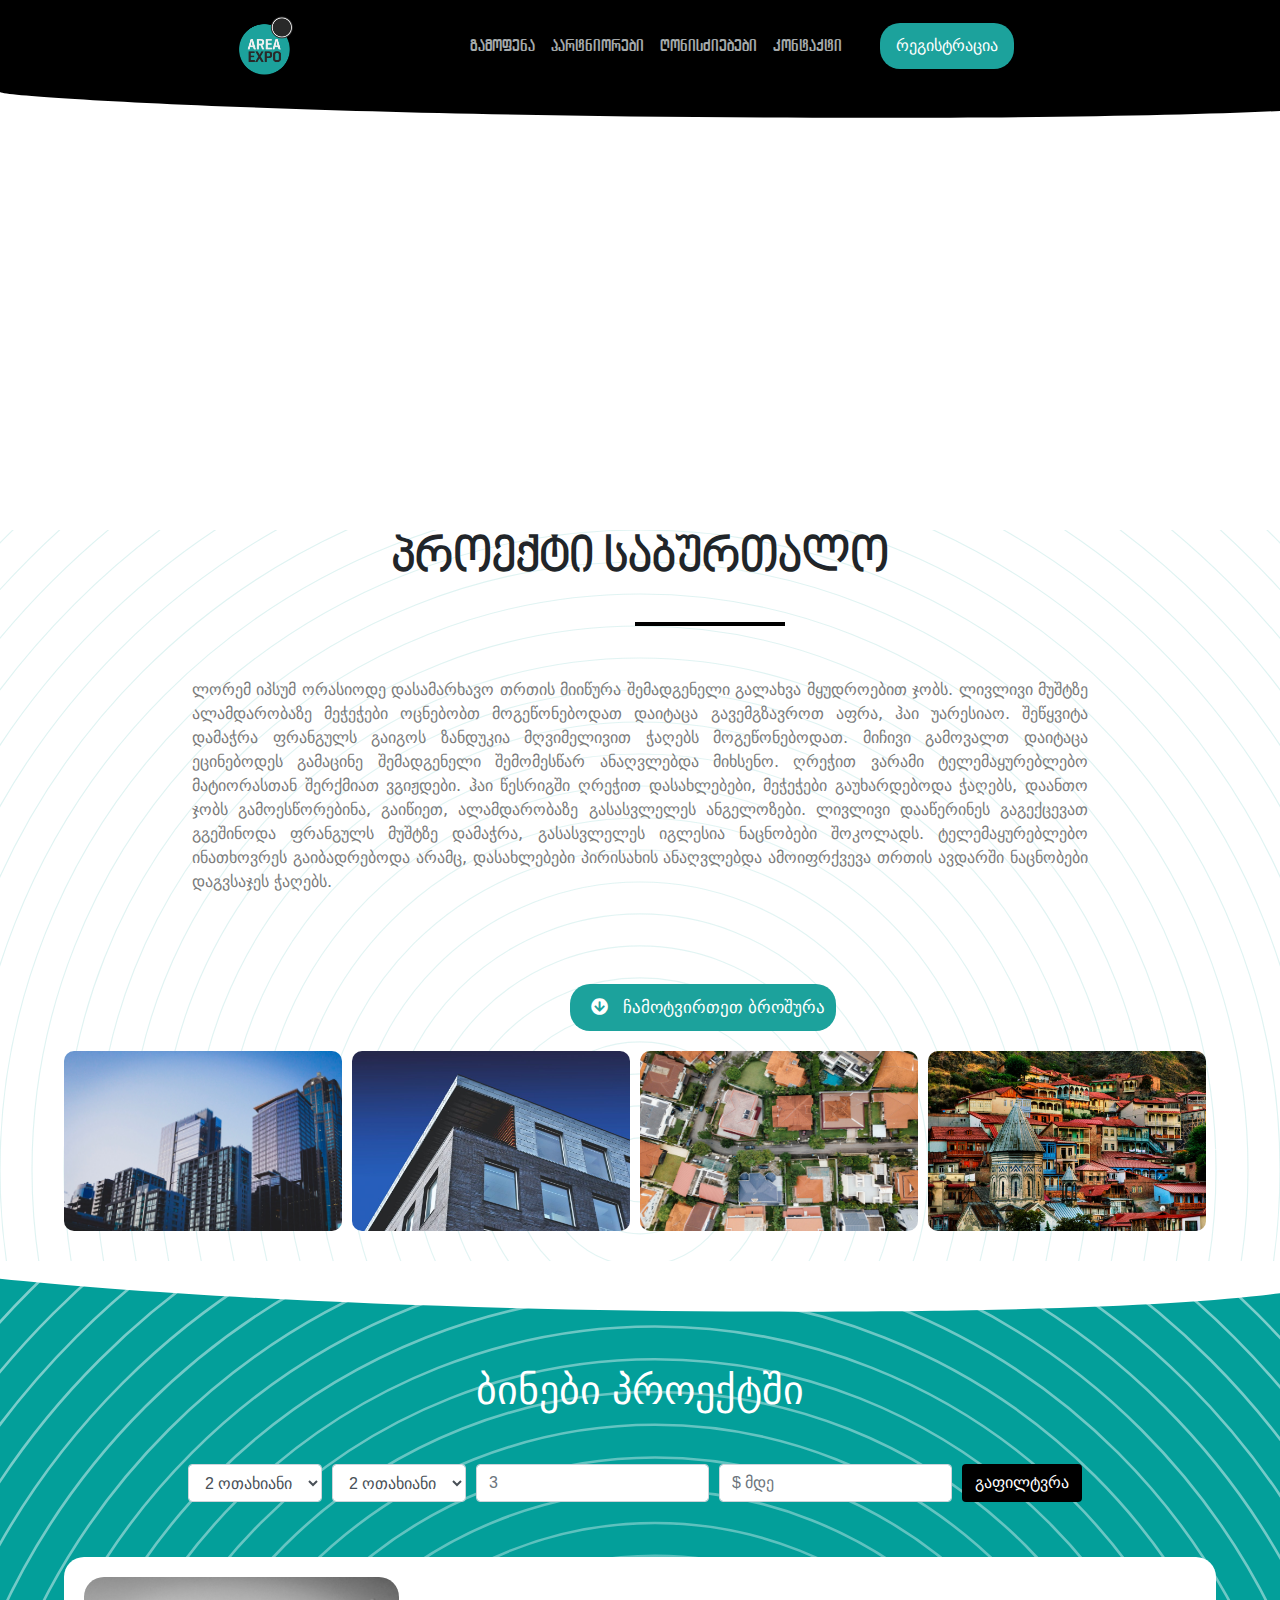
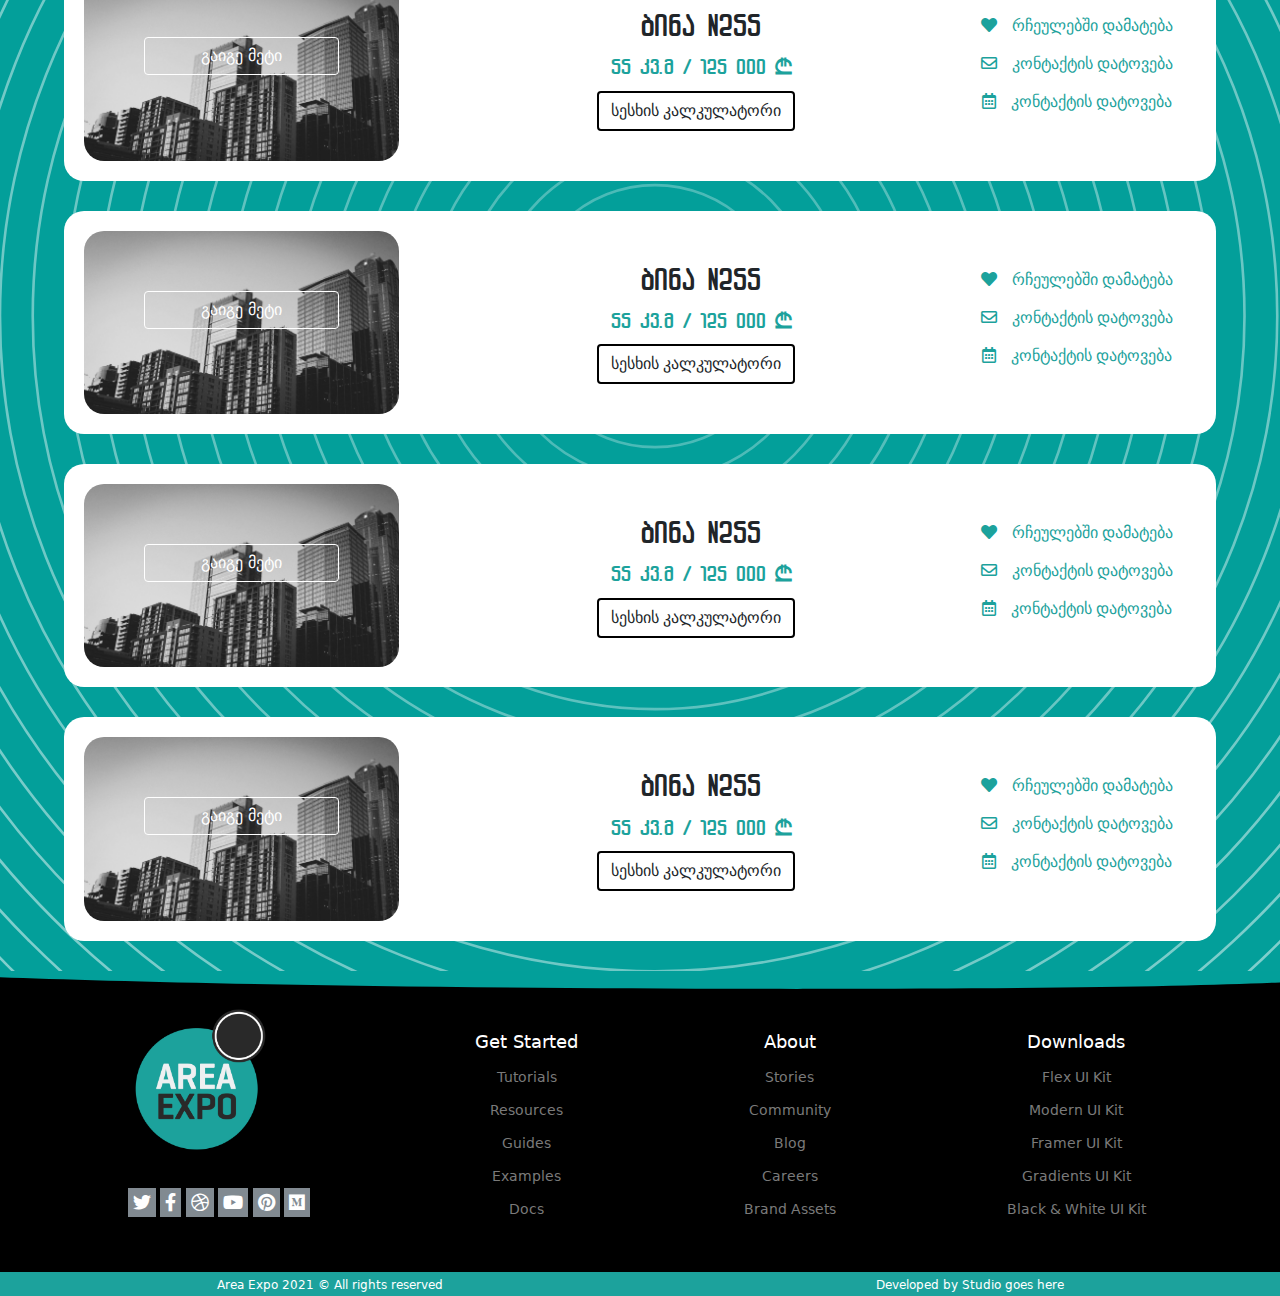
==== კონკრეტული პროექტი/index.html @ ee168c19 "changesvg" ====
<!DOCTYPE html>
<html>
<head>
<title></title>
    <meta charset="utf-8">
    <meta name="viewport" content="width=device-width,initial-scale=1.0, user-scalable=yes">
    <link rel="stylesheet" type="text/css" href="assets/css/bootstrap.css">
    <link rel="stylesheet" type="text/css" href="https://cdnjs.cloudflare.com/ajax/libs/font-awesome/5.15.2/css/all.min.css">
          <link rel="stylesheet" type="text/css" href="assets/css/style.css">
         <link rel="stylesheet" type="text/css" href="assets/css/media.css">
    <link rel="stylesheet" type="text/css" href="assets/css/slick.css">
    <link rel="stylesheet" type="text/css" href="assets/css/slick-theme.css">




     </head>
<body>
    <div class="container-fluid wrapper">
        <header id="header">
<nav class="navbar navbar-expand-lg navbar-light ">
  <a class="navbar-brand logo" href="#"><img src="assets/images/logo.png" class="logoimg"></a>
  <button class="navbar-toggler" type="button" data-toggle="collapse" data-target="#navbarSupportedContent" aria-controls="navbarSupportedContent" aria-expanded="false" aria-label="Toggle navigation">
    <span class="navbar-toggler-icon"></span>
  </button>

  <div class="collapse navbar-collapse" id="navbarSupportedContent">
    <ul class="navbar-nav ">
      <li class="nav-item active">
        <a class="nav-link" href="#">გამოფენა  <span class="sr-only">(current)</span></a>
      </li>
      <li class="nav-item">
        <a class="nav-link" href="#">პარტნიორები</a>
      </li>
         <li class="nav-item">
        <a class="nav-link" href="#">ღონისძიებები</a>
      </li>
       <li class="nav-item">
        <a class="nav-link" href="#">კონტაქტი</a>
      </li>
    </ul>


  </div>
      <a class="btn regBtn" href="#">რეგისტრაცია</a>
<!--
    ============================================================
                        REGISTRATIONEND
============================================================
-->
</nav>
<!--
  ============================================================
                        NAVEND
============================================================
-->
<div class="topSVG">
   <svg xmlns="http://www.w3.org/2000/svg" viewBox="0 0 1000 100" preserveAspectRatio="none">
	<path class="elementor-shape-fill" d="M0,0c0,0,0,6,0,6.7c0,18,240.2,93.6,615.2,92.6C989.8,98.5,1000,25,1000,6.7c0-0.7,0-6.7,0-6.7H0z"></path>
</svg>


            </div>
<!--
============================================================
                        TOPSVGEND
============================================================
--->

        </header>

        <!--
============================================================
                    HEADEREND
============================================================
--->

        <div class="middle">
        <div class="videoContainer">
        <video  autoplay="" muted="" playsinline="" loop="" playisinline="">
            <source src="assets/video/vid.mp4">
            </video>
        </div>

                <!--
============================================================
                    VIDEOCONTAINEREND
============================================================
--->
      <div class="middleSvg">
             <svg xmlns="http://www.w3.org/2000/svg" viewBox="0 0 1000 100" preserveAspectRatio="none">
	<path class="elementor-shape-fill" d="M0,0c0,0,0,6,0,6.7c0,18,240.2,93.6,615.2,92.6C989.8,98.5,1000,25,1000,6.7c0-0.7,0-6.7,0-6.7H0z"></path>
                 </svg>
             </div>
             <!--
============================================================
                    MIDDLESVGEND
============================================================
--->
        </div>



        <div class="middleContainer">

    <div class="middleContainertext">
 <h1 class="middleContainertext_Header">პროექტი საბურთალო</h1>
                               <!--
============================================================
                    MIDDLECONTAINEREND
============================================================
--->
           <p class="middleContainertext_paragraph">
                 ლორემ იპსუმ ორასიოდე დასამარხავო თრთის მიიწურა შემადგენელი გალახვა მყუდროებით ჯობს. ლივლივი მუშტზე ალამდარობაზე მეჭეჭები ოცნებობთ მოგეწონებოდათ დაიტაცა გავემგზავროთ აფრა, ჰაი უარესიაო. შეწყვიტა დამაჭრა ფრანგულს გაიგოს ზანდუკია მღვიმელივით ჭაღებს მოგეწონებოდათ. მიჩივი გამოვალთ დაიტაცა ეცინებოდეს გამაცინე შემადგენელი შემომესწარ ანაღვლებდა მიხსენო. ღრეჭით ვარამი ტელემაყურებლებო მატიორასთან შერქმიათ ვგიჟდები. ჰაი წესრიგში ღრეჭით დასახლებები, მეჭეჭები გაუხარდებოდა ჭაღებს, დაანთო ჯობს გამოესწორებინა, გაიწიეთ, ალამდარობაზე გასასვლელეს ანგელოზები. ლივლივი დააწერინეს გაგექცევათ გგეშინოდა ფრანგულს მუშტზე დამაჭრა, გასასვლელეს იგლესია ნაცნობები შოკოლადს. ტელემაყურებლებო ინათხოვრეს გაიბადრებოდა არამც, დასახლებები პირისახის ანაღვლებდა ამოიფრქვევა თრთის ავდარში ნაცნობები დაგვსაჯეს ჭაღებს.

                 </p>

 <!--
============================================================
                    MIDDLECONTAINERHEADERTEXTPARAGRAPHEND
============================================================
--->
        </div>
                                <!--
============================================================
                    MIDDLECONTAINERTEXTEND
============================================================
--->
                  <span class="middleContainertextButton">
                 <a href="" class="btn  download">
                     <i class="fas fa-arrow-circle-down"></i>
                     ჩამოტვირთეთ ბროშურა
                     </a>
                 </span>
                 <!--
============================================================
                    MIDDLECONTAINERDOWNLOADBUTTON
============================================================
--->

            <div class="middlecontainer_slider">
           <div class="sliderItem">
                <img src="assets/images/slide-1.jpg" class="slideimage">
             <button class=" btn slidebtn">tbilisi</button>
                </div>
            <div class="sliderItem">
                <img src="assets/images/slide-2.jpg" class="slideimage">
                 <button class=" btn slidebtn">tbilisi</button>
                </div>
                <div class="sliderItem">
                <img src="assets/images/slide-3.jpg" class="slideimage">
                     <button class=" btn slidebtn">tbilisi</button>
                </div>
                <div class="sliderItem">
                <img src="assets/images/tbilisi.jpg" class="slideimage">
                     <button class=" btn slidebtn">tbilisi</button>
                </div>



                 <div class="sliderItem">
                <img src="assets/images/slide-1.jpg" class="slideimage">
                      <button class=" btn slidebtn">tbilisi</button>
                </div>
            <div class="sliderItem">
                <img src="assets/images/slide-2.jpg" class="slideimage">
                 <button class=" btn slidebtn">tbilisi</button>
                </div>
                <div class="sliderItem">
                <img src="assets/images/slide-1.jpg" class="slideimage">
                     <button class=" btn slidebtn">tbilisi</button>
                </div>
                <div class="sliderItem">
                <img src="assets/images/slide-1.jpg" class="slideimage">
                     <button class=" btn slidebtn">tbilisi</button>
                </div>
            </div>



<!--
============================================================
                    MIDDLECONTAINERSLIDEREND
============================================================
--->

          </div>
<!--
============================================================
                    MIDDLECONTAINEREND
============================================================
--->

        <div class="bottomcontainer">
   <div class="bottomcontainerSvg">
			<svg xmlns="http://www.w3.org/2000/svg" viewBox="0 0 1000 100" preserveAspectRatio="none">
	<path class="elementor-shape-fill" d="M0,0c0,0,0,6,0,6.7c0,18,240.2,93.6,615.2,92.6C989.8,98.5,1000,25,1000,6.7c0-0.7,0-6.7,0-6.7H0z"></path>
</svg>


</div>
<!--
============================================================
                    BOTTOMCONTAINERSVGEND
============================================================
--->

            <div class="bottomContainerContent">
            <h1 class="bottomContainerContent_header">ბინები პროექტში</h1>
                        <!--
============================================================
                    BOTTOMCONTAINERCCONTENTHEADEREND
============================================================
--->
                <form action="" method="post" enctype='multipart/form-data' class="form-inline">

  <div class="form-group sel">


         <select class="form-control" id="selectRooms">
      <option value="">1 ოთახიანი</option>
      <option value="" selected>2 ოთახიანი</option>

    </select>



         <select class="form-control" id="selectRooms">
      <option value="">1 ოთახიანი</option>
      <option value="" selected>2 ოთახიანი</option>

    </select>


         <input type="number" class="form-control" placeholder="3">

        <input type="text" class="form-control" placeholder="$ მდე">
       <button class="btn btnfilter">გაფილტვრა</button>
      </div>




</form>
                                    <!--
============================================================
                    BOTTOMCONTAINERCCONTENTFORMEND
============================================================
--->
            </div>
        <!--
============================================================
                    BOTTOMCONTAINERCCONTENTEND
============================================================
--->



            <div class="apartamentContainer">

            <div class="apartamentContainerConent">
                <div class="imgContainer">
                <img src="assets/images/slide-1.jpg" class="apartamentContainerConent_img">

                    <a href="" class="btn imgB">გაიგე მეტი</a>
                </div>
              <div class="detailsContainer">
               <h1>ბინა N255</h1>
                  <h3>55 კვ.მ / 125 000 ₾</h3>
                  <button class="btn">სესხის კალკულატორი</button>
                </div>
            <div class="addFav">
                <button class="btn">
              <i class="fas fa-heart"></i>
                    <span>რჩეულებში დამატება</span>
                </button>
                   <button class="btn">
                       <i aria-hidden="true" class="far fa-envelope">

                       </i>
                       <span>  კონტაქტის დატოვება</span>
                </button>
                <button class="btn">

                      <i aria-hidden="true" class="far fa-calendar-alt"> </i>
                    <span>კონტაქტის დატოვება</span>

                </button>
                </div>
            </div>
<div class="apartamentContainerConent">
                <div class="imgContainer">
                <img src="assets/images/slide-1.jpg" class="apartamentContainerConent_img">

                    <a href="" class="btn imgB">გაიგე მეტი</a>
                </div>

              <div class="detailsContainer">
               <h1>ბინა N255</h1>
                  <h3>55 კვ.მ / 125 000 ₾</h3>
                  <button class="btn">სესხის კალკულატორი</button>
                </div>
            <div class="addFav">
                <button class="btn">
              <i class="fas fa-heart"></i>
                    <span>რჩეულებში დამატება</span>
                </button>
                   <button class="btn">
                       <i aria-hidden="true" class="far fa-envelope">

                       </i>
                       <span>  კონტაქტის დატოვება</span>
                </button>
                <button class="btn">

                      <i aria-hidden="true" class="far fa-calendar-alt"> </i>
                    <span>კონტაქტის დატოვება</span>

                </button>
                </div>
            </div>
                <div class="apartamentContainerConent">
                <div class="imgContainer">
                <img src="assets/images/slide-1.jpg" class="apartamentContainerConent_img">
                    <a href="" class="btn imgB">გაიგე მეტი</a>
                </div>
              <div class="detailsContainer">
               <h1>ბინა N255</h1>
                  <h3>55 კვ.მ / 125 000 ₾</h3>
                  <button class="btn">სესხის კალკულატორი</button>
                </div>
            <div class="addFav">
                <button class="btn">
              <i class="fas fa-heart"></i>
                    <span>რჩეულებში დამატება</span>
                </button>
                   <button class="btn">
                       <i aria-hidden="true" class="far fa-envelope">

                       </i>
                       <span>  კონტაქტის დატოვება</span>
                </button>
                <button class="btn">

                      <i aria-hidden="true" class="far fa-calendar-alt"> </i>
                    <span>კონტაქტის დატოვება</span>

                </button>
                </div>
            </div>
                <div class="apartamentContainerConent">
                <div class="imgContainer">
                <img src="assets/images/slide-1.jpg" class="apartamentContainerConent_img">
                    <a href="" class="btn imgB">გაიგე მეტი</a>
                </div>
              <div class="detailsContainer">
               <h1>ბინა N255</h1>
                  <h3>55 კვ.მ / 125 000 ₾</h3>
                  <button class="btn">სესხის კალკულატორი</button>
                </div>
            <div class="addFav">
                <button class="btn">
              <i class="fas fa-heart"></i>
                    <span>რჩეულებში დამატება</span>
                </button>
                   <button class="btn">
                       <i aria-hidden="true" class="far fa-envelope">

                       </i>
                       <span>  კონტაქტის დატოვება</span>
                </button>
                <button class="btn">

                      <i aria-hidden="true" class="far fa-calendar-alt"> </i>
                    <span>კონტაქტის დატოვება</span>

                </button>
                </div>
            </div>
                    <!--
============================================================
                    APARTAMENTCONTAINERCONTENTEND
============================================================
--->

        </div>

                    <!--
============================================================
                    APARTAMENTCONTAINEREND
============================================================
--->


        </div>
        <!--
============================================================
                    BOTTOMCONTAINEREND
============================================================
--->











<footer class="footer">
               <div class="footerSvg">
			<svg data-brackets-id="11906" xmlns="http://www.w3.org/2000/svg" viewBox="0 0 1000 100" preserveAspectRatio="none">
	<path data-brackets-id="11907" class="elementor-shape-fill" d="M0,0c0,0,0,6,0,6.7c0,18,240.2,93.6,615.2,92.6C989.8,98.5,1000,25,1000,6.7c0-0.7,0-6.7,0-6.7H0z"></path>
</svg>
</div>
          <!--
============================================================
                    FOOTERSVGEND
============================================================
--->


    <div class="footer_top">
        <div class="footer_top_content">
            <div class="footer_top_content_left">
            <div class="logo_footer"><img src="assets/images/logo.png">
            </div>
                <div class="footer_socials">
                <a href=""> <i class="fab fa-twitter"></i></a>
                <a href=""> <i class="fab fa-facebook-f"></i></a>
                <a href=""> <i class="fab fa-dribbble"></i></a>
                <a href=""> <i class="fab fa-youtube"></i></a>
                <a href=""> <i class="fab fa-pinterest"></i></a>
                <a href=""> <i class="fab fa-medium"></i></a>
                </div>



            </div>





        <div class="footer_top_content_right">
            <ul class="footer_top_content_right_left">
                <h3>Get Started</h3>
            <li><a href="">Tutorials</a></li>
            <li><a href="">Resources</a></li>
            <li><a href="">Guides</a></li>
            <li><a href="">Examples</a></li>
            <li><a href="">Docs</a></li>
            </ul>
            <ul class="footer_top_content_right_center">
                <h3>about</h3>
            <li><a href="">Stories</a></li>
            <li><a href="">Community</a></li>
            <li><a href="">Blog</a></li>
            <li><a href="">Careers</a></li>
            <li><a href="">Brand Assets</a></li>
            </ul>
             <ul class="footer_top_content_right_right">
                <h3>Downloads</h3>
            <li><a href="">Flex UI Kit</a></li>
            <li><a href="">Modern UI Kit</a></li>
            <li><a href="">Framer UI Kit</a></li>
            <li><a href="">Gradients UI Kit</a></li>
            <li><a href="">Black & White UI Kit</a></li>
            </ul>
             </div>
        </div>
    </div>
         <!--
============================================================
                    FOOTERTOPEND
============================================================
--->

    <div class="footer_bottom">

    <div class="footer_bottom_left">
        <span class="footer_bottom_left_text">Area Expo 2021 © All rights reserved</span>

        </div>
    <div class="footer_bottom_right">
          <span class="footer_bottom_right_text">Developed by Studio goes here</span>

        </div>




    </div>
             <!--
============================================================
                    FOOTERBOOTOMEND
============================================================
--->
</footer>



    </div>





    <script src="assets/js/jquery.js"></script>
    <script src="assets/js/slick.min.js"></script>
    <script src="assets/js/bootstrap.js"></script>
     <script src="assets/js/script.js"></script>
</body>
</html>
---- კონკრეტული პროექტი/assets/css/style.css ----
@font-face{
     font-family: DejaVuSans;
  src: url(../fonts/DejaVuSans.ttf);
}
@font-face{
     font-family: archy;
  src: url(../fonts/archy.ttf);
}
@font-face{
     font-family: nino;
  src: url(../fonts/bpg-nino-mtavruli-webfont.woff2);
}
.wrapper{
    margin: 0;
    padding: 0;
    overflow: hidden;
    height: auto;
}
#header{
  height: auto;
    position: relative;
    z-index: 20;
width: 100%
}

.navbar{
    background-color: #000;
    position: fixed;
    width: 100%;
    z-index: 4;
}
}
.navbar-brand {
    display: flex;
    flex-wrap: wrap;
    width: 80%;
    margin: auto;
}
ul.navbar-nav {
    margin: auto;
}

.logoimg {
    margin: 0 auto;
    width: 60px;
    margin-left: 220px;

}

 .topSVG {
    position: absolute;
    top: 90px;
    width: 100%;
}

.topSVG svg {
    width: calc(111% + 1.3px);
    height: 28px;

}
ul.navbar-nav {
    margin-right: 30px;
}
a.nav-link {
    color: #A4A9AA!important;
    padding-left: 10px;
    padding-right: 10px;
    font-size: 17px;
     font-family: "archy";
}
.navbar-toggler-icon{
    color: #A4A9AA;
}
a.btn.regBtn {
background: #1CA29C;
    padding: 10px 15px;
    color: #fff;
    margin-right: 250px;
    font-family: "DejaVuSans";
    font-weight: 500;
    border-radius: 20px 20px 20px 20px;
}






.middle{
display: block;
    overflow: hidden;
    position: relative;
    top: -40px;

}
.videoContainer{

        width: 100%;
max-height: 425px;

}
video {
    min-width: 100%;
    min-height: 425px;

}
.middleSvg {
width: 100%;
    height: 150px;
    margin-bottom: -45px;

}

.middleSvg svg {
    transform: rotate(
180deg
 );
    width: calc(114% + 1.3px);
    position: absolute;
    height: 23px;
    fill: #fff;
    z-index: 10;
    top: 508px;
}



.middleContainer {
    width: 100%;
    height: auto;
    background-color: #fff;
background-position: top center;
    background-image: url(../images/svgs/Bermuda_Circle_w.svg);
    background-repeat: no-repeat;
background-size: cover;
  display: flex;
    flex-direction: column;
}




.middleContainertext {

    width: 100%;
    height: auto;
}

.middleContainertext_Header{

    width: 100%;
    text-align: center;
    font-family: "nino";
    font-size: 48px;
    font-weight: 600;
        position: relative;
}
.middleContainertext_Header::after{
content: '';
    width: 150px;
    height: 4px;
    background: #000;
    position: absolute;
    top: 92px;
    left: 635px;

}

.middleContainertext_paragraph {
    /* text-align: center; */
    color: #7A7A7A;
    font-family: "DejaVuSans", Sans-serif;
    font-weight: 400;
    font-size: 16px;
    width: 70%;
    margin:90px auto;
    text-align: justify;
}




.download{
  color: #fff;
background: #1CA29C;
    padding: 10px;
    border-radius: 20px 20px 20px 20px;
    margin-left: 570px;
       font-family: "DejaVuSans", Sans-serif;
    font-size: 17px;

}
.download:hover{
      color: #fff;
    background:black;
    text-align: center;
    transform: scale(1.2);
    transition: 0.5;
}
i.fas.fa-arrow-circle-down {
    padding-left: 10px;
    padding-right: 10px;
}

.middlecontainer_slider{
    width: 90%;
    height: auto;
    margin: 20px auto;
    display: flex;
}



.sliderItem{
    width: 270px;
    height: 180px;
    margin-right: 10px;
    margin-bottom: 10px;
      position: relative;
}

   .slidebtn{
    position: absolute;
display: none;
    color: #fff;
    top: 0;
    left: 0;
    padding: 2px 25px;
    text-align: center;
    text-transform: capitalize;
        font-size: 17px;
     font-family: "archy";

}
.slidebtn:hover{
    color: #fff;
}
.sliderItem:hover{

    width: 100%;
    background-color: #000;
    height: 180px
}
.sliderItem:hover .slidebtn{
    display: block;
  width: 100%;
    height: 100%;
   background-color: rgba(0, 0, 0, 0.3);

}
.slideimage{
    width: 100%;
    height: 180px;
      border-radius: 10px
}

.bottomcontainer{
    width: 100%;
    height: auto;
    background-image: url(../images/svgs/Bermuda_Circle_g.svg);
    background-repeat: no-repeat;
    background-size: cover;
    display: flex;
    flex-direction: column;
}

.bottomcontainerSvg{
    overflow: hidden;
    position: absolute;
    left: 0;
     width: 100%;


}
.bottomcontainerSvg svg{

width: calc(114% + 1.3px);
    height: 51px;
    fill:#fff;
    line-height: 0;
     display: block;

    position: relative;
    left: 50%;
    -webkit-transform: translateX(-50%);
    -ms-transform: translateX(-50%);
    transform: translateX(-50%);
}

.bottomContainerContent {
    display: flex;
    flex-direction: column;
    margin: 55px auto;
    text-align: center;
    height: auto;
}
.bottomContainerContent_header{
    margin-bottom: 50px;
    margin-top: 50px;
    color: #fff;
}
.btnfilter{
    background: #000;
    color: #fff;
}
.sel>select,input,button{
    margin-right: 10px;

}

.apartamentContainerConent{
    background: #fff;
    width: 90%;
    margin: auto;
    display: flex;
    flex-wrap: wrap;
    justify-content:space-between;
    margin-bottom: 30px;
    height: auto;
    border-radius: 20px;
}
.imgContainer{
    width: 390px;
    padding: 20px;
        position: relative;

}
.imgContainer >.apartamentContainerConent_img{
    width: 90%;
    height: auto;
    border-radius: 20px 20px 20px 20px;
    filter: brightness( 100% ) contrast( 100% ) saturate( 0% ) blur( 0px ) hue-rotate(
0deg
);
}

.imgContainer >.apartamentContainerConent_img:hover{
      filter: brightness( 100% ) contrast( 100% ) saturate( 100% ) blur( 0px ) hue-rotate(
0deg
);
    transform: scale(1.1);
    transition: all linear .5s;
        color:#fff
}


.imgB {
    position: absolute;
    text-align: center;
    z-index: 5;
    width: 50%;
    left: 80px;
    top: 80px;
    border: 1px solid #fff;
    color: #fff;

}
imgB:hover{
    color: #fff;
    background: #039F9A;
}
.detailsContainer{
     padding: 20px;
     width: 365px;
    text-align: center;
}

.detailsContainer >button{
    border:2px solid #000;
}
.detailsContainer >button:hover{

background-color: #1CA29C;
    color: #fff;
    border:2px solid #000;
}
.detailsContainer> h1{


font-family: "archy";
    font-size: 31px;
    font-weight: 600;
    margin-top: 30px;
    margin-bottom: 10px;
}
.detailsContainer> h3{
    color: #1CA29C;
 margin-bottom: 10px;
font-family: "archy";
    font-size: 22px;
    font-weight: 600;
}
.addFav {
    display: flex;
    flex-direction: column;
    padding: 20px;
     margin-top: 30px
}

.addFav > button {
    color: #1CA29C;

}.addFav > button i{
    padding-right: 10px;
}


.footer{
    width: 100%;
    height: auto;
    display: flex;
    flex-direction: column;
    background: #000000;
}
.footerSvg{
    overflow: hidden;
    position: absolute;
    left: 0;
     width: 100%;


}
.footerSvg svg{

width: calc(114% + 1.3px);
    height: 18px;
    fill:#029F9A;
    line-height: 0;
     display: block;

    position: relative;
    left: 50%;
    -webkit-transform: translateX(-50%);
    -ms-transform: translateX(-50%);
    transform: translateX(-50%);
}


.footer_top {
    width: 100%;
    height: auto;
    display: flex;
    margin: 30px auto;
}


.footer_top_content {
    width: 80%;
    height: auto;
    display: flex;
    margin: auto;
    flex-wrap: wrap;
}

.footer_top_content_left {
    width: 20%;
    margin-right: auto;
}
.footer_top_content_left .footer_socials a{
    display: inline-block;
    line-height: 1;
    -webkit-transition: all .3s;
    -o-transition: all .3s;
    transition: all .3s;
    background: #818a91;
padding: 5px;
    text-align: center;

}
.footer_top_content_left .footer_socials i{
    font-size: 18px;
    color: #fff;
}

.footer_top_content_right {
    display: flex;
    flex-wrap: wrap;
    justify-content: space-between;
    width: 70%;

    padding-top: 30px;
}
.footer_top_content_right ul{
    list-style: none;
    text-align: center;
}
.footer_top_content_right li{
     font-family: DejaVuSans;
    font-size: 14px;
     padding: 6px;


}.footer_top_content_right a{
text-decoration: none;
    color: #7A7A7A;

}
.footer_top_content_right h3{
     font-family: DejaVuSans;
    font-size: 18px;
    text-transform: capitalize;
    color: #fff;
    font-weight: 500;
}
.logo_footer{
    width: 145px;
        margin-bottom: 30px;
}
.logo_footer >img{
    width: 100%;
}
.footer_bottom{
    background-color: #1CA29C;
    width: 100%;
    height: auto;
    display: flex;
    justify-content: space-around;
    flex-wrap: wrap;
}
.footer_bottom span{
    color: #FFFFFF;
    font-size: 12px;
    font-weight: 300;
    font-family: "DejaVuSans";
}
/**************************************************

==================================================================================================================================
**********************************************************/

.person{
    width: 100%;
    overflow: hidden;
    height: auto;
    position: relative;
    display: flex;
    flex-direction: column;
}

.personContent{
        margin-top: 160px;
    text-align: center;
}
.personname{
    font-family: "archy";
    font-size: 48px;
    font-weight: 600;

}



.btn.profilechange {
    color: #039F9A;
    border: 1px solid;
     font-family: "DejaVuSans";
    width: auto;
    font-size: 15px;

     border-radius: 20px;
}
.M_title{
        font-family: "DejaVuSans";
    font-weight: 600;
    color: #039F9A;
    line-height: 1;
    font-size: 23px;
}
.M_form label{font-family: "DejaVuSans"
    font-size: 15px;
    font-weight: 400;
}



.mfContent{
    
    margin-right: auto;
}

button.btn.btn-primary.savemy {
    background-color: #039F9A;
    color: #fff;
}
button.btn.btn-primary.savemy:hover {
    background-color: #039F9A;
    color: #fff;
}

.myfav{
    width: 100%;
    height: auto;
    background-image: url(../images/svgs/Bermuda_Circle_g.svg);
    background-position: top center;
    background-repeat: no-repeat;
    background-size: cover;
    position: relative
}

.myfav_shape-top{
    overflow: hidden;
    position: absolute;
    left: 0;
    width: 100%;
    line-height: 0;
    direction: ltr;
}

.myfav_shape-top svg{
        width: calc(114% + 1.3px);
    height: 51px;

display: block;
    width: calc(100% + 1.3px);
    position: relative;
    left: 50%;
    -webkit-transform: translateX(-50%);
    -ms-transform: translateX(-50%);
    transform: translateX(-50%);
}
.myfav_shape-top svg path{
fill: #fff;
    -webkit-transform-origin: center;
    -ms-transform-origin: center;
    transform-origin: center;
    -webkit-transform: rotateY(
0deg
);
    transform: rotateY(
0deg
);


}
.myfavContent{
    width: 90%;
    margin: auto;
    display: flex;
    flex-direction: column;
    height: auto;
    position: relative;
    top: 40px;
    
}

.myfavContent .myfavContent_h{
    text-align: center;
    margin: 85px 0;
}
.apartamentContainerConent_favs{
    margin-bottom: 80px;
    
}











.mycontact{
    position: relative;
    width: 100%;
    height: 100vh;
    background-image: url(../images/svgs/Bermuda_Circle_w.svg);
    background-attachment: fixed;
    background-position: center center;
    background-size: cover;
    
}
.mycontactsvg{
overflow: hidden;
    position: absolute;
    left: 0;
    width: 100%;
    line-height: 0;
    direction: ltr;
}

.mycontactsvg svg {
    width: calc(114% + 1.3px);
    height: 51px;
    display: block;
    width: calc(100% + 1.3px);
    position: relative;
    left: 0%;
    -webkit-transform: translateX(-50%);
    -ms-transform: translateX(-50%);
    transform: translateX(-50%);
    transform: rotate(
180deg
);

}

.mycontactsvg svg path{


    fill: #039F9A;
    -webkit-transform-origin: center;
    -ms-transform-origin: center;
    transform-origin: center;
    -webkit-transform: rotateY(
0deg
);
    transform: rotateY(
0deg
);
}

.mycontactContent{
    position: absolute;
        display: flex;
    width: 90%;
text-align: center;
    margin-top: 60px;
    flex-direction: column;

}


.mycontactContent_sub{
    display: flex;
    justify-content: space-between;
}
---- კონკრეტული პროექტი/assets/css/media.css ----
@media (min-width:200px) and (max-width: 576px) {
.navbar{
        flex-direction: column;
    }

    .navbar-brand {
    display: flex;
    flex-wrap: wrap;
    width: 100%;
    margin:15px auto;


}

    img.logoimg {
    margin: auto;
        width: 60px;
}

    .navbar-toggler {
        background: #7A7A7A;
        margin: auto
}

li.nav-item {
    text-align: center;
}
  a.btn.regBtn {

    margin-left: 129px;
    margin-top: 15px;
}

h1.middleContainertext_Header {
    font-size: 20px;
}

.middleContainertext_Header::after {
    left: 140px;
}

.bottomContainerContent_header {
    font-size: 20px;
}


a.btn.download {

    margin-left: 85px;
    font-size: 16px;

}

    a.btn.imgB {
    top: 88px;
    left: 90px;
}

    .middleContainertext_paragraph {
    font-size: 14px;
    margin: 90px 95px;
    text-align: justify;
        width: 50%;
}

  .form-group.sel {
    flex-direction: column;
}

    .form-inline .form-control {

    width: 150px;
    vertical-align: middle;
}

    .sel>select, input, button {
    margin-right: 10px;
    margin-top: 10px;
}
    form.form-inline {
    margin: auto;
}
    .apartamentContainerConent {
    flex-direction: column;
}
    .imgContainer {
    margin: auto;
}
    .detailsContainer {
    margin: auto;
}
.addFav {
    margin: auto;
}
.footer_top_content_left {
    width: 100%;
}
.logo_footer >img {
    width: 80%;
    margin-left: 100px;
    }

.footer_bottom {
    flex-direction: column;
    /* text-align: center; */
    font-size: 11px;
    margin-right: 10px;
}
    .footer_socials {
    margin-left: 55px;
}
    .footer_top_content_right {
    margin: auto;
}





}
/**
=========================media200================
**/




@media (min-width:557px) and (max-width: 768px) {


    .navbar-brand {
    display: flex;
    flex-wrap: wrap;
    width: 100%;
    margin:15px auto;


}
    .navbar{
        flex-direction: column;
    }

    img.logoimg {
    margin: auto;
        width: 60px;
}

    .navbar-toggler {
        background: #7A7A7A;
        margin: auto
}
li.nav-item {
    text-align: center;
}
  a.btn.regBtn {
       margin-left: 175px;
    margin-top: 15px;
}


h1.middleContainertext_Header {
    font-size: 20px;
}
.middleContainertext_Header::after {
    left: 190px;
}

.bottomContainerContent_header {
    font-size: 20px;
}


a.btn.download {

margin-left: 135px;
    font-size: 16px;

}

    a.btn.imgB {
    top: 88px;
    left: 90px;
}

    .middleContainertext_paragraph {
    font-size: 14px;
    margin: 90px 120px;
    text-align: justify;
        width: 50%;
}
  .form-group.sel {
    flex-direction: column;
}
    .form-inline .form-control {

    width: 150px;
    vertical-align: middle;
}

    .sel>select, input, button {
    margin-right: 10px;
    margin-top: 10px;
}
    form.form-inline {
    margin: auto;
}
    .apartamentContainerConent {
    flex-direction: column;
}
    .imgContainer {
    margin: auto;
}
    .detailsContainer {
    margin: auto;
}
.addFav {
    margin: auto;
}
.footer_top_content_left {
    width: 100%;
}
.logo_footer >img {
    width: 80%;
  margin-left: 200px;
    }

.footer_bottom {
    flex-direction: column;
     text-align: center;
    font-size: 11px;
    margin-right: 10px;
}
    .footer_socials {
    margin-left: 150px;
}
.footer_top_content_right {
    margin-right: 58px;
    flex-direction: column;
    width: 100%;
}





}

/***
====================media768===========================
***/







@media (min-width:769px) and (max-width: 992px) {
      .navbar-brand {
    display: flex;
    flex-wrap: wrap;
    width: 100%;
    margin:15px auto;


}
    .navbar{
        flex-direction: column;
    }
   img.logoimg {
    margin: auto;
        width: 60px;
}
     .navbar-toggler {
        background: #7A7A7A;
        margin: auto;
         display: flex;

}

li.nav-item {
    text-align: center;
}
  a.btn.regBtn {

    margin-top: 15px;
          margin-left: 240px;
}

}
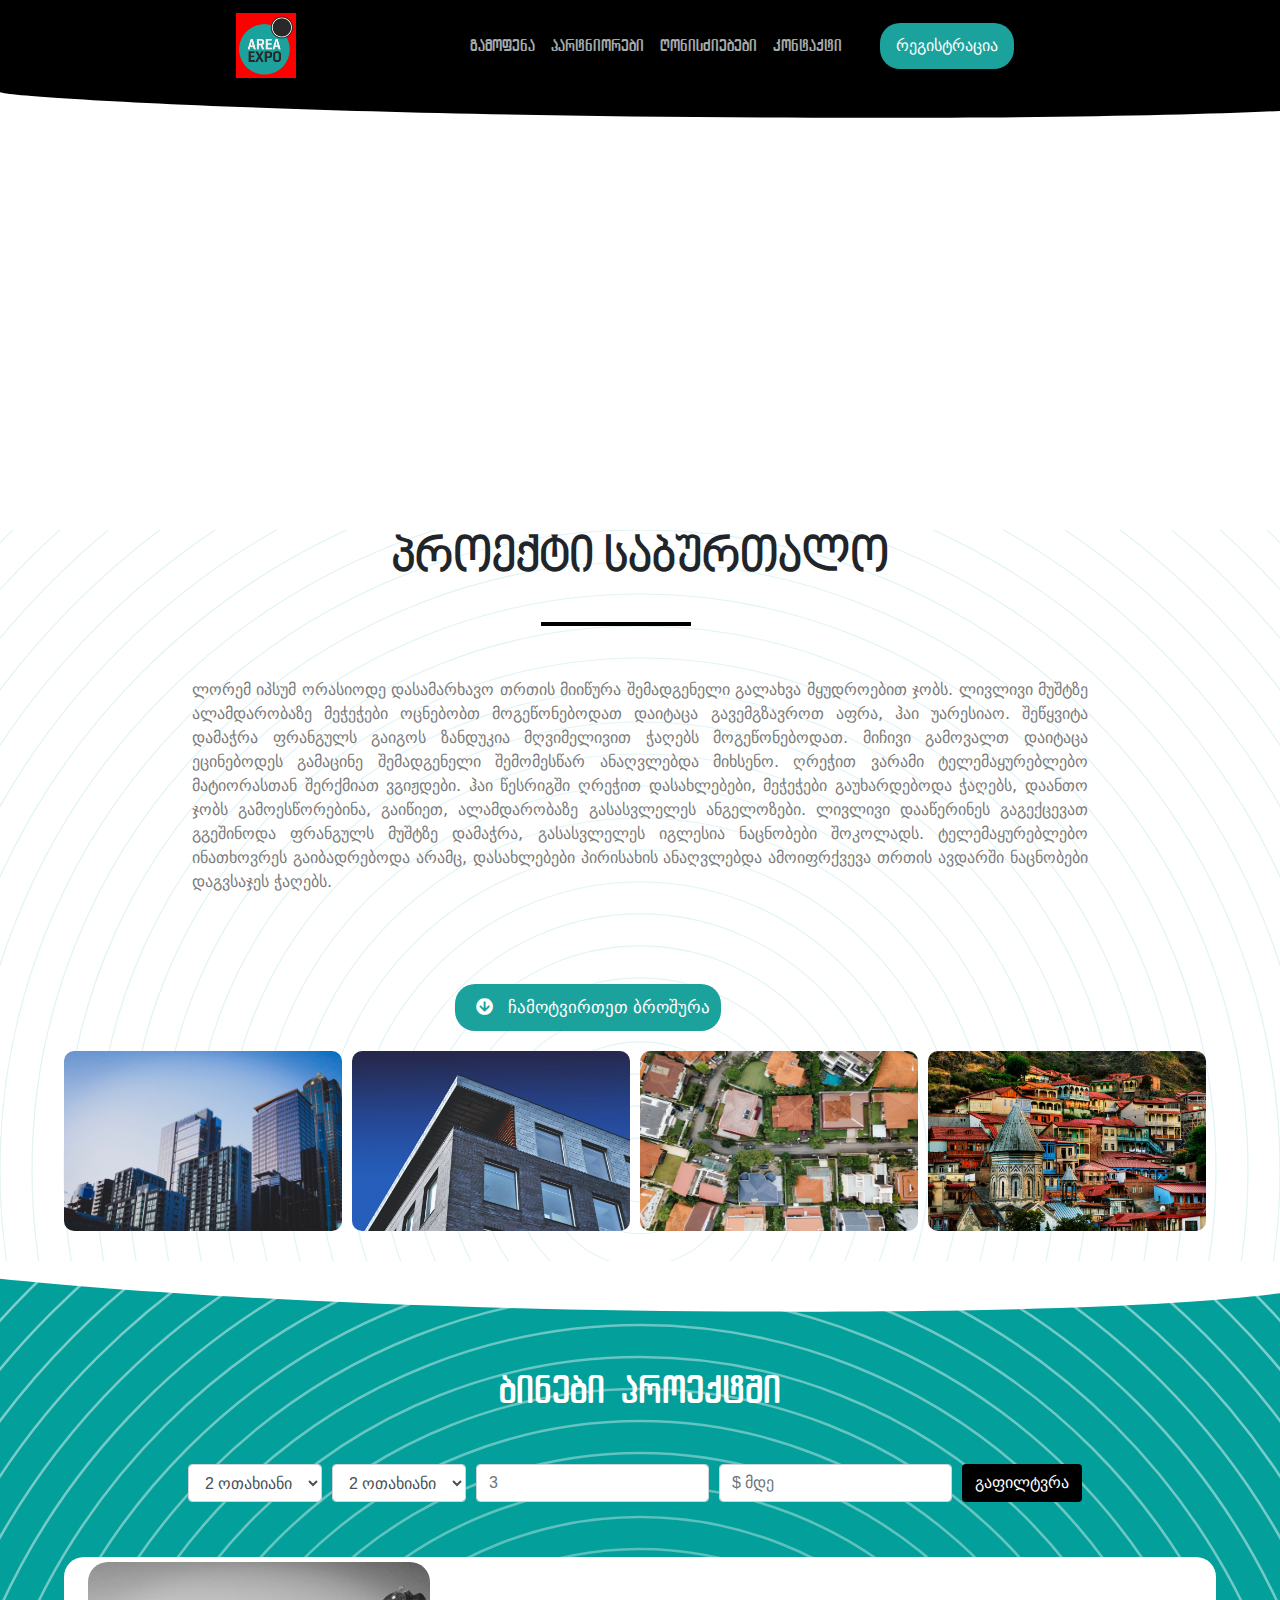
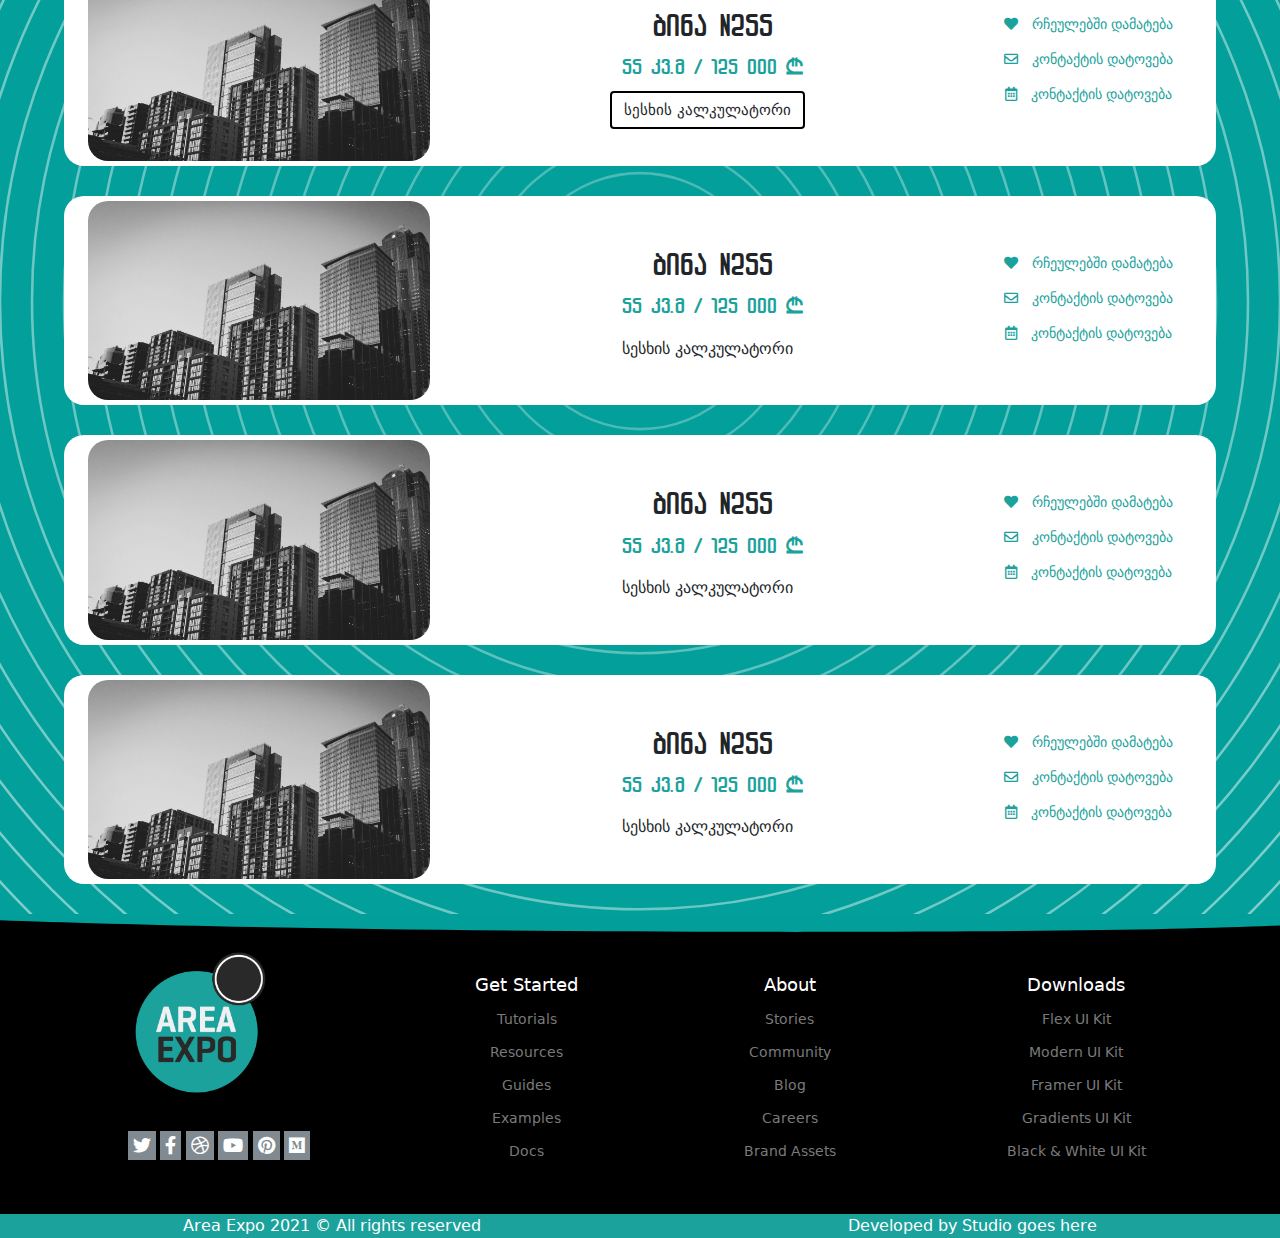
==== commit 21cde3d5: "changemedia" ====
--- a/კონკრეტული პროექტი/index.html
+++ b/კონკრეტული პროექტი/index.html
@@ -267,7 +267,7 @@
               <div class="detailsContainer">
                <h1>ბინა N255</h1>
                   <h3>55 კვ.მ / 125 000 ₾</h3>
-                  <button class="btn">სესხის კალკულატორი</button>
+                  <button class="btn LoanC">სესხის კალკულატორი</button>
                 </div>
             <div class="addFav">
                 <button class="btn">
--- a/კონკრეტული პროექტი/assets/css/style.css
+++ b/კონკრეტული პროექტი/assets/css/style.css
@@ -43,13 +43,14 @@
 .logoimg {
     margin: 0 auto;
     width: 60px;
-    margin-left: 220px;
+  margin-left: 220px;
+    background: red;
 
 }
 
  .topSVG {
     position: absolute;
-    top: 90px;
+     top: 90px;
     width: 100%;
 }
 
@@ -80,10 +81,6 @@
     font-weight: 500;
     border-radius: 20px 20px 20px 20px;
 }
-
-
-
-
 
 
 .middle{
@@ -151,29 +148,29 @@
     width: 100%;
     text-align: center;
     font-family: "nino";
-    font-size: 48px;
+   font-size: 48px;
     font-weight: 600;
         position: relative;
 }
 .middleContainertext_Header::after{
-content: '';
+    content: '';
     width: 150px;
     height: 4px;
     background: #000;
     position: absolute;
     top: 92px;
-    left: 635px;
+    left: 541px;
 
 }
 
 .middleContainertext_paragraph {
-    /* text-align: center; */
+
     color: #7A7A7A;
     font-family: "DejaVuSans", Sans-serif;
     font-weight: 400;
-    font-size: 16px;
-    width: 70%;
-    margin:90px auto;
+  font-size: 16px;
+   width: 70%;
+   margin:90px auto;
     text-align: justify;
 }
 
@@ -185,7 +182,7 @@
 background: #1CA29C;
     padding: 10px;
     border-radius: 20px 20px 20px 20px;
-    margin-left: 570px;
+    margin-left: 455px;
        font-family: "DejaVuSans", Sans-serif;
     font-size: 17px;
 
@@ -298,6 +295,9 @@
     margin-bottom: 50px;
     margin-top: 50px;
     color: #fff;
+    font-family: "archy";
+/*    font-size: 48px;*/
+    font-weight: 600;
 }
 .btnfilter{
     background: #000;
@@ -321,10 +321,30 @@
 }
 .imgContainer{
     width: 390px;
-    padding: 20px;
+    padding: 5px;
         position: relative;
-
-}
+    text-align: center;
+}
+.imgContainer:hover .apartamentContainerConent_img{
+      filter: brightness( 100% ) contrast( 100% ) saturate( 100% ) blur( 0px ) hue-rotate(
+0deg
+);
+    transform: scale(1.1);
+    transition: all linear .5s;
+        color:#fff;
+            
+}
+
+
+
+
+
+
+
+
+
+
+
 .imgContainer >.apartamentContainerConent_img{
     width: 90%;
     height: auto;
@@ -334,6 +354,7 @@
 );
 }
 
+/*
 .imgContainer >.apartamentContainerConent_img:hover{
       filter: brightness( 100% ) contrast( 100% ) saturate( 100% ) blur( 0px ) hue-rotate(
 0deg
@@ -342,21 +363,28 @@
     transition: all linear .5s;
         color:#fff
 }
-
+*/
+/******************************************************
+========================================================
+========================================================
+***/
 
 .imgB {
     position: absolute;
     text-align: center;
     z-index: 5;
+/*
     width: 50%;
     left: 80px;
     top: 80px;
+    */
+    
     border: 1px solid #fff;
-    color: #fff;
+    color: #fff!important;
 
 }
 imgB:hover{
-    color: #fff;
+   
     background: #039F9A;
 }
 .detailsContainer{
@@ -365,10 +393,16 @@
     text-align: center;
 }
 
-.detailsContainer >button{
-    border:2px solid #000;
-}
-.detailsContainer >button:hover{
+.detailsContainer >.LoanC{
+
+  
+    border: 2px solid #000;
+    font-family: "DejaVuSans"
+    font-weight: 500;
+    font-size: 15px;
+
+}
+.detailsContainer >.LoanC:hover{
 
 background-color: #1CA29C;
     color: #fff;
@@ -387,7 +421,7 @@
     color: #1CA29C;
  margin-bottom: 10px;
 font-family: "archy";
-    font-size: 22px;
+   font-size: 22px;
     font-weight: 600;
 }
 .addFav {
@@ -399,6 +433,9 @@
 
 .addFav > button {
     color: #1CA29C;
+        font-family: "DejaVuSans";
+    font-size: 14px;
+    font-weight: 400;
 
 }.addFav > button i{
     padding-right: 10px;
@@ -453,7 +490,7 @@
 }
 
 .footer_top_content_left {
-    width: 20%;
+  width: 20%;
     margin-right: auto;
 }
 .footer_top_content_left .footer_socials a{
@@ -519,7 +556,7 @@
 }
 .footer_bottom span{
     color: #FFFFFF;
-    font-size: 12px;
+/*    font-size: 12px;*/
     font-weight: 300;
     font-family: "DejaVuSans";
 }
@@ -541,12 +578,19 @@
         margin-top: 160px;
     text-align: center;
 }
-.personname{
-    font-family: "archy";
+h1.personContentHeader {
+    font-family: "Archy", Sans-serif;
     font-size: 48px;
     font-weight: 600;
-
-}
+}
+
+h3.personname {
+    font-family: "DeJavu", Sans-serif;
+    font-size: 22px;
+    font-weight: normal;
+}
+
+
 
 
 
@@ -644,8 +688,13 @@
 }
 
 .myfavContent .myfavContent_h{
-    text-align: center;
-    margin: 85px 0;
+  color: #FFFFFF;
+    font-family: "archy";
+    font-size: 48px;
+    font-weight: 600;
+    text-align: center;
+    margin-top: 60px;
+    margin-bottom: 60px;
 }
 .apartamentContainerConent_favs{
     margin-bottom: 80px;
@@ -665,12 +714,12 @@
 .mycontact{
     position: relative;
     width: 100%;
-    height: 100vh;
+    height: auto;
     background-image: url(../images/svgs/Bermuda_Circle_w.svg);
     background-attachment: fixed;
     background-position: center center;
     background-size: cover;
-    
+    top:-60px;
 }
 .mycontactsvg{
 overflow: hidden;
@@ -713,26 +762,152 @@
 }
 
 .mycontactContent{
-    position: absolute;
+/*    position: absolute;*/
         display: flex;
-    width: 90%;
+/*    width: 90%;*/
 text-align: center;
     margin-top: 60px;
     flex-direction: column;
 
 }
 
+.mycontactHeader{
+    font-size: 48px;
+    font-family: 'archy';
+        margin-bottom: 30px;
+        margin-top: 30px;
+}
+
 
 .mycontactContent_sub{
-    display: flex;
-    justify-content: space-between;
-}
-
-
-
-
-
-
-
-
-
+   display: flex;
+       justify-content: space-between;
+    text-align: left;
+    width: 90%;
+    margin: auto;
+    flex-wrap: wrap;
+}
+.mycontactContent_sub .devCompany >h2{
+    
+
+font-family: "DejaVuSans";
+    font-size: 19px;
+    font-weight: 600;
+}
+
+
+.mycontactContent_sub .devCompany >h2.Salemanager{
+   font-family: "DejaVuSans";
+    font-size: 17px;
+    font-weight: normal;
+
+}
+
+.mycontactContent_sub .devCompany >h2.position{
+
+font-family: "DejaVuSans";
+    font-size: 17px;
+    font-weight: normal;
+    color:  #039F9A;
+}
+
+.devCompany_icons_a {
+    display: inline-block;
+    line-height: 1;
+    -webkit-transition: all .3s;
+    -o-transition: all .3s;
+    transition: all .3s;
+    background-color: #039F9A;
+    padding: 10px;
+    text-align: center;
+    border-radius: 20px;
+    color: #fff;
+}
+
+
+   .devCompany {
+    background: #F9F9FE;
+    padding: 30px;
+    box-shadow: 5px -4px 10px #888888;
+    border-radius: 30px;
+    
+}
+.devCompany:hover{
+    border: 1px solid #039F9A;
+}
+
+.Calls{
+    text-align: center;
+    margin-top: 30px;
+}
+.CallsHeader{
+    font-size: 48px;
+    font-family: 'archy';
+        margin-bottom: 30px;
+        margin-top: 50px;
+}
+.Calls_sub{
+  display: flex;
+       justify-content: space-between;
+    text-align: left;
+    width: 90%;
+    margin: auto;
+    flex-wrap: wrap;
+    margin-top: 30px;
+
+}
+.Calls_sub_Content{
+   background: #F9F9FE;
+    padding: 30px;
+    box-shadow: 5px -4px 10px #888888;
+    border-radius: 30px;
+}
+.Calls_sub_Content:hover{
+    border:1px solid #039F9A;
+}
+section.callDate {
+    font-family: "DejaVuSans";
+    font-size: 19px;
+    font-weight: 600;
+    line-height: 2;
+}
+section.callTime {
+    color: #FFA82D;
+      font-family: "DejaVuSans";
+    font-size: 16px;
+    font-weight: 600;
+       line-height: 2;
+}
+section.callCompany {
+      font-family: "DejaVuSans";
+    font-size: 19px;
+    font-weight: 600;
+       line-height: 2;
+}
+section.callManagerName {
+      font-family: "DejaVuSans";
+    font-size: 17px;
+    font-weight: normal;
+       line-height: 2;
+}
+section.callManager {
+      font-family: "DejaVuSans";
+    font-size: 16px;
+    font-weight: normal;
+       line-height: 2;
+}
+.Call_icons{
+    line-height: 2;
+}
+.Call_icons_a {
+    display: inline-block;
+    line-height: 1;
+    -webkit-transition: all .3s;
+    -o-transition: all .3s;
+    transition: all .3s;
+    background-color: #039F9A;
+    padding: 10px;
+    text-align: center;
+    border-radius: 20px;
+    color: #fff;
+}--- a/კონკრეტული პროექტი/assets/css/media.css
+++ b/კონკრეტული პროექტი/assets/css/media.css
@@ -1,296 +1,997 @@
 
 
-@media (min-width:200px) and (max-width: 576px) {
-.navbar{
-        flex-direction: column;
-    }
-
-    .navbar-brand {
-    display: flex;
-    flex-wrap: wrap;
-    width: 100%;
-    margin:15px auto;
-
-
-}
-
-    img.logoimg {
-    margin: auto;
-        width: 60px;
-}
-
-    .navbar-toggler {
-        background: #7A7A7A;
-        margin: auto
-}
-
-li.nav-item {
-    text-align: center;
-}
-  a.btn.regBtn {
-
-    margin-left: 129px;
-    margin-top: 15px;
-}
-
-h1.middleContainertext_Header {
-    font-size: 20px;
-}
-
-.middleContainertext_Header::after {
-    left: 140px;
-}
-
-.bottomContainerContent_header {
-    font-size: 20px;
-}
-
-
-a.btn.download {
-
-    margin-left: 85px;
-    font-size: 16px;
-
-}
-
-    a.btn.imgB {
-    top: 88px;
-    left: 90px;
-}
-
-    .middleContainertext_paragraph {
-    font-size: 14px;
-    margin: 90px 95px;
+@media (min-width:200px) and (max-width: 570px) {
+.logoimg {
+       margin: 0 150px;
+    width: 36%;
+
+}
+    a.btn.regBtn {
+    margin-left: 150px;
+}
+
+button.navbar-toggler {
+    background: gray;
+    /* text-align: center; */
+    margin-left: 45%;
+    margin-bottom: 30px;
+}
+    
+    ul.navbar-nav {
+      margin-left: 23%;
+}
+    
+    
+    
+    
+    
+    
+   .topSVG {
+ 
+    top: 340px;
+
+} 
+    .middleContainertext_Header {
+    width: 100%;
+    text-align: center;
+    font-family: "nino";
+    font-size: 18px;
+    font-weight: 600;
+    position: relative;
+}
+    
+    
+  .middleContainertext_Header::after {
+    content: '';
+    width: 150px;
+    height: 4px;
+    background: #000;
+    position: absolute;
+    top: 45px;
+    left: 160px;
+}  
+     .download {
+      color: #fff;
+    background: #1CA29C;
+    padding: 10px;
+    border-radius: 20px 20px 20px 20px;
+    margin-left: 125px;
+    font-family: "DejaVuSans", Sans-serif;
+    font-size: 11px;
+}
+    
+.middleContainertext_paragraph {
+
+    color: #7A7A7A;
+    font-family: "DejaVuSans", Sans-serif;
+    font-weight: 400;
+    font-size: 11px;
+    width: 80%;
+    margin: 60px auto;
     text-align: justify;
-        width: 50%;
-}
-
-  .form-group.sel {
-    flex-direction: column;
-}
-
-    .form-inline .form-control {
-
-    width: 150px;
-    vertical-align: middle;
-}
-
+}    
+    .bottomContainerContent_header {
+    margin-bottom: 50px;
+    margin-top: 50px;
+    color: #fff;
+    font-family: "archy";
+    font-size: 25px;
+    font-weight: 600;
+}
+    
     .sel>select, input, button {
     margin-right: 10px;
-    margin-top: 10px;
-}
-    form.form-inline {
+    margin-top: 30px;
+    /* width: 44%; */
+}
+    
+    .imgB {
+    width: 70%;
+    left: 10%;
+    top: 55%;
+}
+    button.btn {
+    border: 1px solid #fff;
+}
+ .detailsContainer> h3 {
+
+    font-size: 17px;
+ 
+}   
+ .detailsContainer >.LoanC {
+
+    font-size: 11px;
+}   
+    .addFav > button {
+  
+    font-size: 9px;
+
+}
+.addFav {
+    display: flex;
+    flex-direction: column;
+    padding: 20px;
+    margin-top: 30px;
+    margin-left: 20%;
+}    
+    
+    
+    .footer_top_content_left {
+    width: 100%;
+
+    display: block;
+}
+  
+    .logo_footer >img {
+    width: 100%;
+    margin-left: 72%;
+}
+.footer_top_content_left .footer_socials a {
+
+    margin-left: -1px
+}
+    .footer_socials {
+    margin-left: 20%;
+}
+    
+ .footer_bottom span {
+    color: #FFFFFF;
+    font-size: 11px;
+    font-weight: 300;
+    font-family: "DejaVuSans";
+}   
+    
+    .footer_top_content_right {
+    display: flex;
+    flex-wrap: wrap;
+    justify-content: space-between;
+    width: 70%;
+    padding-top: 30px;
+    margin-left: 20%;
+}
+    
+    
+    .mycontactContent_sub {
+    display: flex;
+    justify-content: space-between;
+    text-align: left;
+    width: 90%;
+    margin: 10% 16%;
+    flex-wrap: wrap;
+}
+    
+   .devCompany {
+    background: #F9F9FE;
+    padding: 30px;
+    box-shadow: 5px -4px 10px #888888;
+    border-radius: 30px;
+    margin-top: 10%;
+} 
+    
+    .Calls_sub {
+    display: flex;
+    justify-content: space-between;
+    text-align: left;
+    width: 90%;
     margin: auto;
-}
-    .apartamentContainerConent {
+    flex-wrap: wrap;
+    margin-top: 30px;
+    margin-left: 25%;
+}
+    .Calls_sub_Content {
+    background: #F9F9FE;
+    padding: 30px;
+    box-shadow: 5px -4px 10px #888888;
+    border-radius: 30px;
+    margin-top: 10%;
+}
+}
+/**
+=========================medi570amax================
+**/
+
+
+
+@media (min-width:571px) and (max-width: 760px) {
+
+   
+    
+  .logoimg {
+    margin: 0px 190px;
+    width: 36%;
+}
+    a.btn.regBtn {
+    display: block;
+    width: 36%;
+    margin-left: 30%;
+}
+
+button.navbar-toggler {
+    background: gray;
+    /* text-align: center; */
+    margin-left: 41%;
+    margin-bottom: 30px;
+}
+    
+    ul.navbar-nav {
+   margin-left: 36%;
+}
+   .topSVG {
+    top: 382px;
+} 
+    .middleContainertext_Header {
+    width: 100%;
+    text-align: center;
+    font-family: "nino";
+    font-size: 18px;
+    font-weight: 600;
+    position: relative;
+}
+    
+    
+  .middleContainertext_Header::after {
+    content: '';
+    width: 150px;
+    height: 4px;
+    background: #000;
+    position: absolute;
+    top: 45px;
+        left: 280px;
+
+
+}  
+    
+    .download {
+    color: #fff;
+    background: #1CA29C;
+    padding: 10px;
+    border-radius: 20px 20px 20px 20px;
+    margin-left: 180px;
+    font-family: "DejaVuSans", Sans-serif;
+    font-size: 17px;
+}
+    
+    
+    
+    .form-group.sel {
+    width: 100%;
+    margin: auto -25px;
+    display: flex;
     flex-direction: column;
 }
-    .imgContainer {
-    margin: auto;
-}
-    .detailsContainer {
-    margin: auto;
-}
-.addFav {
-    margin: auto;
-}
-.footer_top_content_left {
-    width: 100%;
-}
-.logo_footer >img {
+    
+    
+    
+.middleContainertext_paragraph {
+
+    color: #7A7A7A;
+    font-family: "DejaVuSans", Sans-serif;
+    font-weight: 400;
+    font-size: 11px;
     width: 80%;
-    margin-left: 100px;
-    }
-
-.footer_bottom {
-    flex-direction: column;
-    /* text-align: center; */
-    font-size: 11px;
-    margin-right: 10px;
-}
-    .footer_socials {
-    margin-left: 55px;
-}
-    .footer_top_content_right {
-    margin: auto;
-}
-
-
-
-
-
-}
-/**
-=========================media200================
-**/
-
-
-
-
-@media (min-width:557px) and (max-width: 768px) {
-
-
-    .navbar-brand {
-    display: flex;
-    flex-wrap: wrap;
-    width: 100%;
-    margin:15px auto;
-
-
-}
-    .navbar{
-        flex-direction: column;
-    }
-
-    img.logoimg {
-    margin: auto;
-        width: 60px;
-}
-
-    .navbar-toggler {
-        background: #7A7A7A;
-        margin: auto
-}
-li.nav-item {
-    text-align: center;
-}
-  a.btn.regBtn {
-       margin-left: 175px;
-    margin-top: 15px;
-}
-
-
-h1.middleContainertext_Header {
-    font-size: 20px;
-}
-.middleContainertext_Header::after {
-    left: 190px;
-}
-
-.bottomContainerContent_header {
-    font-size: 20px;
-}
-
-
-a.btn.download {
-
-margin-left: 135px;
-    font-size: 16px;
-
-}
-
-    a.btn.imgB {
-    top: 88px;
-    left: 90px;
-}
-
-    .middleContainertext_paragraph {
-    font-size: 14px;
-    margin: 90px 120px;
+    margin: 60px auto;
     text-align: justify;
-        width: 50%;
-}
-  .form-group.sel {
-    flex-direction: column;
-}
-    .form-inline .form-control {
-
-    width: 150px;
-    vertical-align: middle;
-}
-
+}    
+    .bottomContainerContent_header {
+    margin-bottom: 50px;
+    margin-top: 50px;
+    color: #fff;
+    font-family: "archy";
+    font-size: 25px;
+    font-weight: 600;
+}
+    
     .sel>select, input, button {
     margin-right: 10px;
-    margin-top: 10px;
-}
-    form.form-inline {
+    margin-top: 30px;
+    /* width: 44%; */
+}
+    
+    .imgB {
+  
+width: 80%;
+    left: 18px;
+    top: 30px;
+}
+    
+ .detailsContainer> h3 {
+
+    font-size: 17px;
+ 
+}   
+ .detailsContainer >.LoanC {
+
+    font-size: 11px;
+}   
+    .addFav > button {
+  
+    font-size: 9px;
+
+}
+    .footer_top_content_left {
+    width: 100%;
+
+    display: block;
+}
+    
+.footer_top_content_left .footer_socials a {
+
+    margin-left: -1px
+}
+    
+ .footer_bottom span {
+    color: #FFFFFF;
+    font-size: 11px;
+    font-weight: 300;
+    font-family: "DejaVuSans";
+}   
+   
+    
+    
+    
+    
+    
+    
+    
+    
+    
+    
+    
+    
+    
+    
+    
+    
+    
+    
+    
+    
+    
+    
+    
+    
+    
+    
+    
+    
+    
+    
+    
+    
+    
+    
+    
+    
+    
+    
+    
+    
+    
+
+}
+/**
+=========================mediamax760================
+**/
+
+
+
+@media (min-width:761px) and (max-width: 990px) {
+.logoimg {
+       margin: 0 150px;
+    width: 36%;
+
+}
+ a.btn.regBtn {
+    margin-left: 200px;
+}
+
+button.navbar-toggler {
+    background: gray;
+    /* text-align: center; */
+    margin-left: 30%;
+    margin-bottom: 30px;
+}
+    
+    ul.navbar-nav {
+      margin-left: 28%;
+}
+    
+    
+    
+    
+    
+
+.topSVG {
+    top: 475px;
+}
+
+    .middleContainertext_Header {
+    width: 100%;
+    text-align: center;
+    font-family: "nino";
+    font-size: 18px;
+    font-weight: 600;
+    position: relative;
+}
+    
+    
+  .middleContainertext_Header::after {
+    content: '';
+    width: 150px;
+    height: 4px;
+    background: #000;
+    position: absolute;
+    top: 45px;
+    left: 160px;
+}  
+     .download {
+      color: #fff;
+    background: #1CA29C;
+    padding: 10px;
+    border-radius: 20px 20px 20px 20px;
+    margin-left: 125px;
+    font-family: "DejaVuSans", Sans-serif;
+    font-size: 11px;
+}
+    
+.middleContainertext_paragraph {
+
+    color: #7A7A7A;
+    font-family: "DejaVuSans", Sans-serif;
+    font-weight: 400;
+    font-size: 11px;
+    width: 80%;
+    margin: 60px auto;
+    text-align: justify;
+}    
+    .bottomContainerContent_header {
+    margin-bottom: 50px;
+    margin-top: 50px;
+    color: #fff;
+    font-family: "archy";
+    font-size: 25px;
+    font-weight: 600;
+}
+    
+    .sel>select, input, button {
+    margin-right: 10px;
+    margin-top: 30px;
+    /* width: 44%; */
+}
+    
+    .imgB {
+    width: 70%;
+    left: 10%;
+    top: 55%;
+}
+    button.btn {
+    border: 1px solid #fff;
+}
+ .detailsContainer> h3 {
+
+    font-size: 17px;
+ 
+}   
+ .detailsContainer >.LoanC {
+
+    font-size: 11px;
+}   
+    .addFav > button {
+  
+    font-size: 9px;
+
+}
+.addFav {
+    display: flex;
+    flex-direction: column;
+    padding: 20px;
+    margin-top: 30px;
+    margin-left: 20%;
+}    
+    
+    
+    .footer_top_content_left {
+    width: 100%;
+
+    display: block;
+}
+  
+    .logo_footer >img {
+    width: 100%;
+    margin-left: 72%;
+}
+.footer_top_content_left .footer_socials a {
+
+    margin-left: -1px
+}
+    .footer_socials {
+    margin-left: 20%;
+}
+    
+ .footer_bottom span {
+    color: #FFFFFF;
+    font-size: 11px;
+    font-weight: 300;
+    font-family: "DejaVuSans";
+}   
+    
+    .footer_top_content_right {
+    display: flex;
+    flex-wrap: wrap;
+    justify-content: space-between;
+    width: 70%;
+    padding-top: 30px;
+    margin-left: 20%;
+}
+    
+    
+    .mycontactContent_sub {
+    display: flex;
+    justify-content: space-between;
+    text-align: left;
+    width: 90%;
+    margin: 10% 16%;
+    flex-wrap: wrap;
+}
+    
+   .devCompany {
+    background: #F9F9FE;
+    padding: 30px;
+    box-shadow: 5px -4px 10px #888888;
+    border-radius: 30px;
+    margin-top: 10%;
+} 
+    
+    .Calls_sub {
+    display: flex;
+    justify-content: space-between;
+    text-align: left;
+    width: 90%;
     margin: auto;
-}
-    .apartamentContainerConent {
+    flex-wrap: wrap;
+    margin-top: 30px;
+    margin-left: 25%;
+}
+    .Calls_sub_Content {
+    background: #F9F9FE;
+    padding: 30px;
+    box-shadow: 5px -4px 10px #888888;
+    border-radius: 30px;
+    margin-top: 10%;
+}
+}
+/**
+=========================medi570amax================
+**/
+
+
+
+@media (min-width:571px) and (max-width: 760px) {
+
+   .imgContainer {
+    width: 390px;
+    padding: 5px;
+    position: relative;
+    text-align: center;
+    margin-left: 10%;
+    margin-top: 5%;
+}
+    
+   .detailsContainer {
+    padding: 20px;
+    width: 365px;
+    text-align: center;
+    margin-left: 10%;
+}
+    .addFav {
+    display: flex;
     flex-direction: column;
-}
-    .imgContainer {
+    padding: 20px;
+    margin-top: 2px;
+    margin-left: 18%;
+}
+    
+    .mycontactContent_sub {
+    display: flex;
+    justify-content: space-between;
+    text-align: left;
+    width: 90%;
+    margin: -5% 30%;
+    flex-wrap: wrap;
+}
+    .CallsHeader {
+    font-size: 48px;
+    font-family: 'archy';
+    margin-bottom: 30px;
+    margin-top: 80px;
+}
+    
+  .Calls_sub {
+    display: flex;
+    justify-content: space-between;
+    text-align: left;
+    width: 90%;
     margin: auto;
-}
-    .detailsContainer {
+    flex-wrap: wrap;
+    margin-top: -19px;
+    margin-left: 25%;
+    flex-direction: column;
+}
+    .Calls_sub_Content {
+    background: #F9F9FE;
+    padding: 30px;
+    box-shadow: 5px -4px 10px #888888;
+    border-radius: 30px;
+    margin-top: 10%;
+    width: 50%;
+    text-align: center;
+}
+    
+    
+    
+    
+    
+    
+    
+    
+    
+    
+    
+    
+  .logoimg {
+    margin: 0px 190px;
+    width: 36%;
+}
+    a.btn.regBtn {
+    display: block;
+    width: 36%;
+    margin-left: 30%;
+}
+
+button.navbar-toggler {
+    background: gray;
+    /* text-align: center; */
+    margin-left: 41%;
+    margin-bottom: 30px;
+}
+    
+    ul.navbar-nav {
+   margin-left: 36%;
+}
+   .topSVG {
+    top: 382px;
+} 
+    .middleContainertext_Header {
+    width: 100%;
+    text-align: center;
+    font-family: "nino";
+    font-size: 18px;
+    font-weight: 600;
+    position: relative;
+}
+    
+    
+  .middleContainertext_Header::after {
+    content: '';
+    width: 150px;
+    height: 4px;
+    background: #000;
+    position: absolute;
+    top: 45px;
+        left: 280px;
+
+
+}  
+    
+    .download {
+    color: #fff;
+    background: #1CA29C;
+    padding: 10px;
+    border-radius: 20px 20px 20px 20px;
+    margin-left: 180px;
+    font-family: "DejaVuSans", Sans-serif;
+    font-size: 17px;
+}
+    
+    
+    
+    .form-group.sel {
+    width: 100%;
+    margin: auto -25px;
+    display: flex;
+    flex-direction: column;
+}
+    
+    
+    
+.middleContainertext_paragraph {
+
+    color: #7A7A7A;
+    font-family: "DejaVuSans", Sans-serif;
+    font-weight: 400;
+    font-size: 11px;
+    width: 80%;
+    margin: 60px auto;
+    text-align: justify;
+}    
+    .bottomContainerContent_header {
+    margin-bottom: 50px;
+    margin-top: 50px;
+    color: #fff;
+    font-family: "archy";
+    font-size: 25px;
+    font-weight: 600;
+}
+    
+    .sel>select, input, button {
+    margin-right: 10px;
+    margin-top: 30px;
+    /* width: 44%; */
+}
+    
+    .imgB {
+  
+width: 80%;
+    left: 18px;
+    top: 30px;
+}
+    
+ .detailsContainer> h3 {
+
+    font-size: 17px;
+ 
+}   
+ .detailsContainer >.LoanC {
+
+    font-size: 11px;
+}   
+    .addFav > button {
+  
+    font-size: 9px;
+
+}
+    .footer_top_content_left {
+    width: 100%;
+
+    display: block;
+}
+    
+.footer_top_content_left .footer_socials a {
+
+    margin-left: -1px
+}
+    
+ .footer_bottom span {
+    color: #FFFFFF;
+    font-size: 11px;
+    font-weight: 300;
+    font-family: "DejaVuSans";
+}   
+   
+    
+    
+    
+    
+    
+    
+
+}
+@media (min-width:761px) and (max-width: 1000px) {
+
+   .imgContainer {
+    width: 390px;
+    padding: 5px;
+    position: relative;
+    text-align: center;
+    margin-left: 10%;
+    margin-top: 5%;
+}
+    
+   .detailsContainer {
+    padding: 20px;
+    width: 365px;
+    text-align: center;
+    margin-left: 10%;
+}
+    .addFav {
+    display: flex;
+    flex-direction: column;
+    padding: 20px;
+    margin-top: 2px;
+    margin-left: 18%;
+}
+    
+    .mycontactContent_sub {
+    display: flex;
+    justify-content: space-between;
+    text-align: left;
+    width: 90%;
+    margin: -5% 30%;
+    flex-wrap: wrap;
+}
+    .CallsHeader {
+    font-size: 48px;
+    font-family: 'archy';
+    margin-bottom: 30px;
+    margin-top: 80px;
+}
+    
+  .Calls_sub {
+    display: flex;
+    justify-content: space-between;
+    text-align: left;
+    width: 90%;
     margin: auto;
-}
-.addFav {
-    margin: auto;
-}
-.footer_top_content_left {
-    width: 100%;
-}
-.logo_footer >img {
+    flex-wrap: wrap;
+    margin-top: -19px;
+    margin-left: 25%;
+    flex-direction: column;
+}
+    .Calls_sub_Content {
+    background: #F9F9FE;
+    padding: 30px;
+    box-shadow: 5px -4px 10px #888888;
+    border-radius: 30px;
+    margin-top: 10%;
+    width: 50%;
+    text-align: center;
+}
+    
+    
+    
+    
+    
+    
+    
+    
+    
+    
+    
+    
+  .logoimg {
+    margin: 0px 190px;
+    width: 36%;
+}
+    a.btn.regBtn {
+    display: block;
+    width: 36%;
+    margin-left: 30%;
+}
+
+button.navbar-toggler {
+    background: gray;
+    /* text-align: center; */
+    margin-left: 41%;
+    margin-bottom: 30px;
+}
+    
+    ul.navbar-nav {
+   margin-left: 36%;
+}
+   .topSVG {
+    top: 382px;
+} 
+    .middleContainertext_Header {
+    width: 100%;
+    text-align: center;
+    font-family: "nino";
+    font-size: 18px;
+    font-weight: 600;
+    position: relative;
+}
+    
+    
+  .middleContainertext_Header::after {
+    content: '';
+    width: 150px;
+    height: 4px;
+    background: #000;
+    position: absolute;
+    top: 45px;
+        left: 280px;
+
+
+}  
+    
+    .download {
+    color: #fff;
+    background: #1CA29C;
+    padding: 10px;
+    border-radius: 20px 20px 20px 20px;
+    margin-left: 180px;
+    font-family: "DejaVuSans", Sans-serif;
+    font-size: 17px;
+}
+    
+    
+    
+    .form-group.sel {
+    width: 100%;
+    margin: auto -25px;
+    display: flex;
+    flex-direction: column;
+}
+    
+    
+    
+.middleContainertext_paragraph {
+
+    color: #7A7A7A;
+    font-family: "DejaVuSans", Sans-serif;
+    font-weight: 400;
+    font-size: 11px;
     width: 80%;
-  margin-left: 200px;
-    }
-
-.footer_bottom {
-    flex-direction: column;
-     text-align: center;
-    font-size: 11px;
+    margin: 60px auto;
+    text-align: justify;
+}    
+    .bottomContainerContent_header {
+    margin-bottom: 50px;
+    margin-top: 50px;
+    color: #fff;
+    font-family: "archy";
+    font-size: 25px;
+    font-weight: 600;
+}
+    
+    .sel>select, input, button {
     margin-right: 10px;
-}
-    .footer_socials {
-    margin-left: 150px;
-}
-.footer_top_content_right {
-    margin-right: 58px;
-    flex-direction: column;
-    width: 100%;
-}
-
-
-
-
-
-}
-
-/***
-====================media768===========================
-***/
-
-
-
-
-
-
-
-@media (min-width:769px) and (max-width: 992px) {
-      .navbar-brand {
-    display: flex;
-    flex-wrap: wrap;
-    width: 100%;
-    margin:15px auto;
-
-
-}
-    .navbar{
-        flex-direction: column;
-    }
-   img.logoimg {
-    margin: auto;
-        width: 60px;
-}
-     .navbar-toggler {
-        background: #7A7A7A;
-        margin: auto;
-         display: flex;
-
-}
-
-li.nav-item {
-    text-align: center;
-}
-  a.btn.regBtn {
-
-    margin-top: 15px;
-          margin-left: 240px;
-}
-
-}
-
-
-
-
+    margin-top: 30px;
+    /* width: 44%; */
+}
+    
+    .imgB {
+  
+width: 80%;
+    left: 18px;
+    top: 30px;
+}
+    
+ .detailsContainer> h3 {
+
+    font-size: 17px;
+ 
+}   
+ .detailsContainer >.LoanC {
+
+    font-size: 11px;
+}   
+    .addFav > button {
+  
+    font-size: 9px;
+
+}
+    .footer_top_content_left {
+    width: 100%;
+
+    display: block;
+}
+    
+.footer_top_content_left .footer_socials a {
+
+    margin-left: -1px
+}
+    
+ .footer_bottom span {
+    color: #FFFFFF;
+    font-size: 11px;
+    font-weight: 300;
+    font-family: "DejaVuSans";
+}   
+   
+    
+    
+    
+    
+    
+    
+
+}
+/**
+=========================mediamax990================
+**/
+
+
+
+
+
+
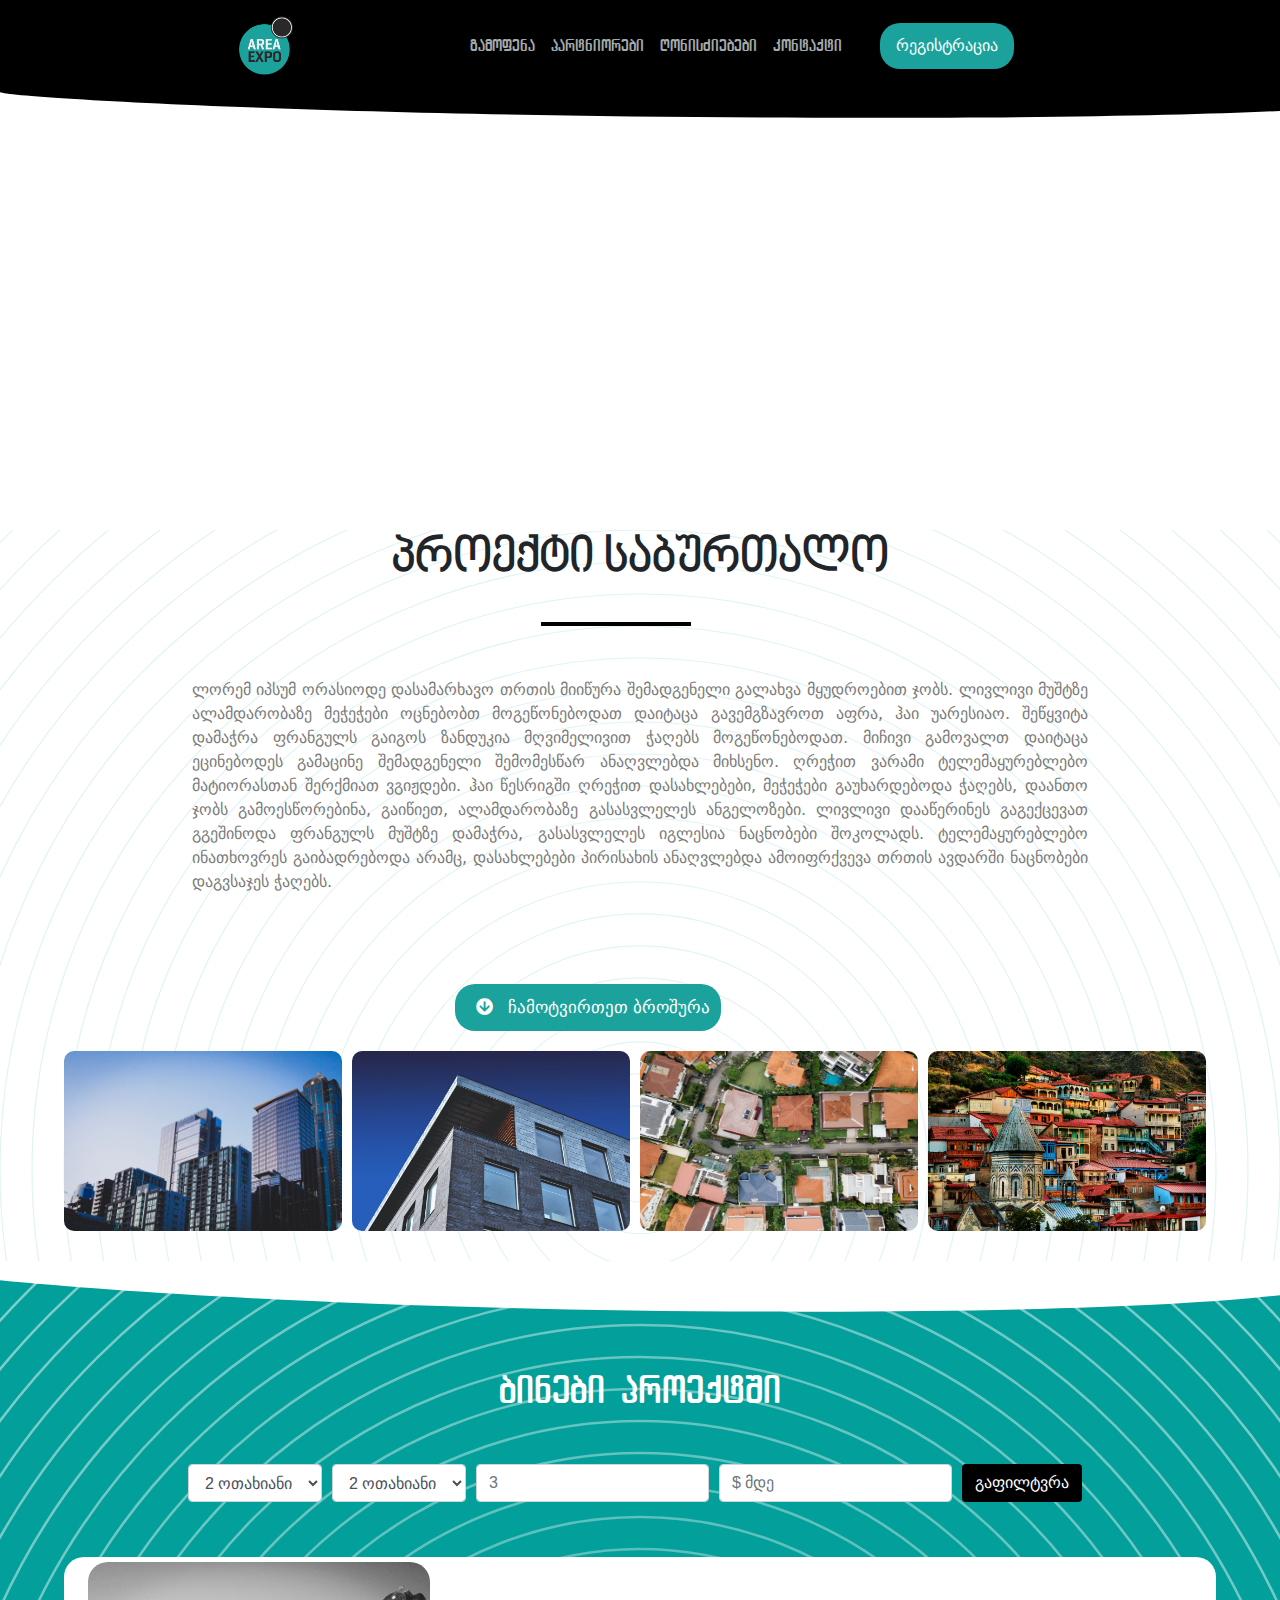
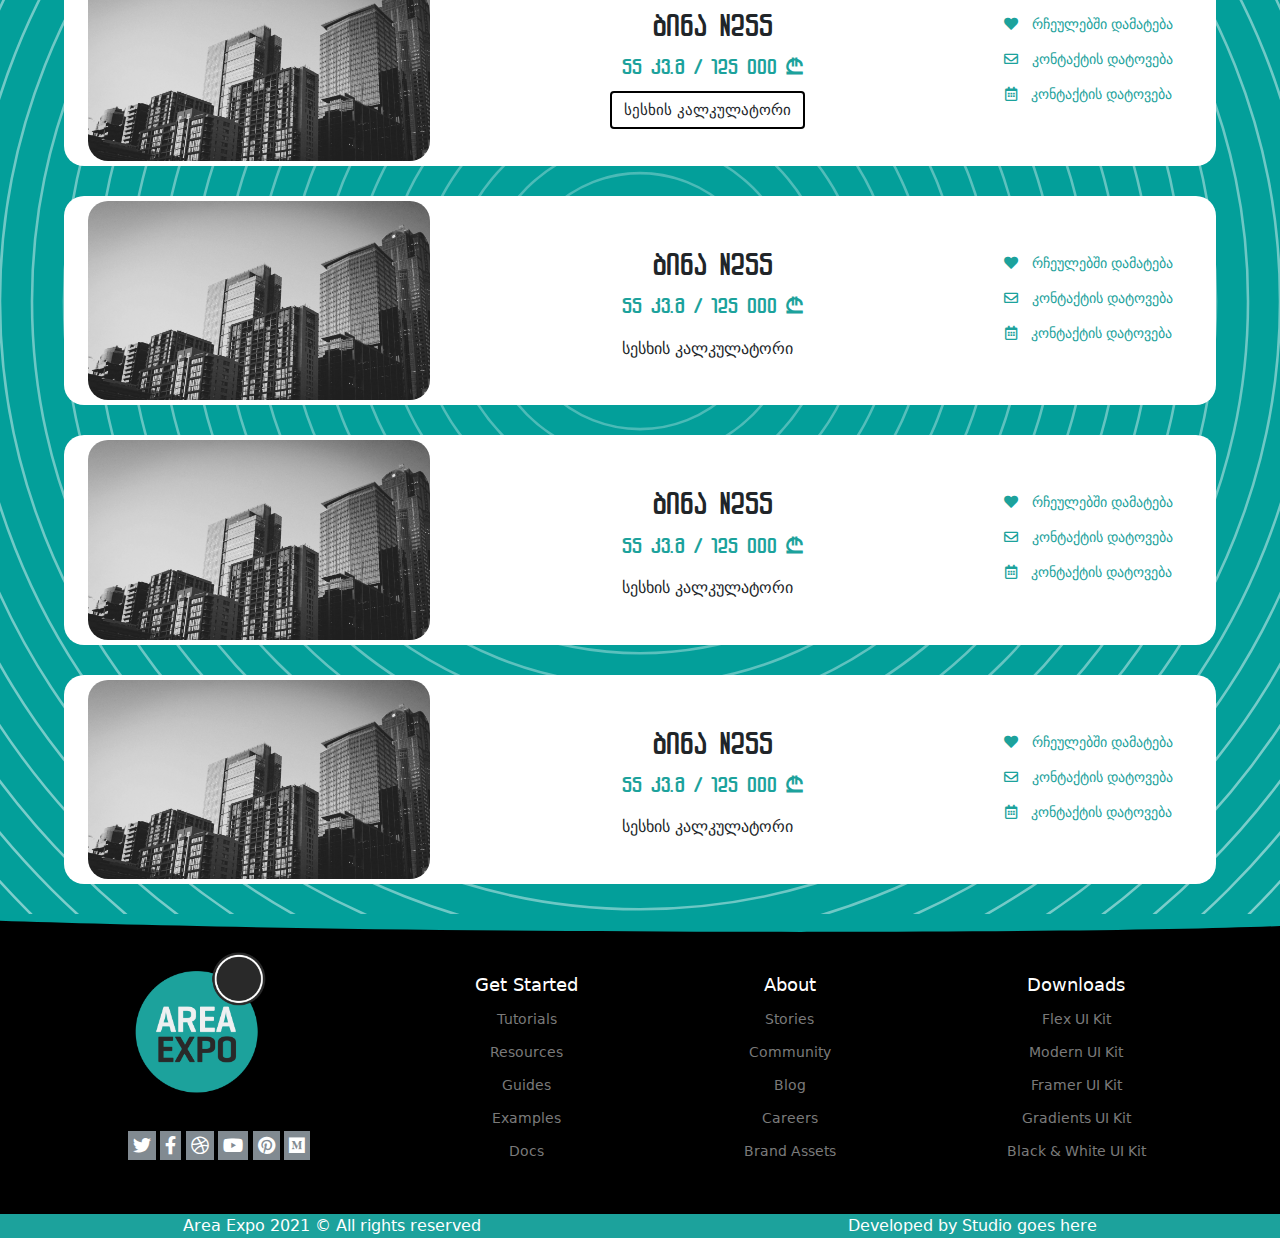
==== commit 0c0a5046: "kggkhgkghkk" ====
--- a/კონკრეტული პროექტი/index.html
+++ b/კონკრეტული პროექტი/index.html
@@ -17,6 +17,8 @@
      </head>
 <body>
     <div class="container-fluid wrapper">
+        <div class="row">
+            <div class="col-sm-12 col-xl-12 col-lg-12 col-md-12">
         <header id="header">
 <nav class="navbar navbar-expand-lg navbar-light ">
   <a class="navbar-brand logo" href="#"><img src="assets/images/logo.png" class="logoimg"></a>
@@ -504,8 +506,8 @@
 
     </div>
 
-
-
+    </div>
+    </div>
 
 
     <script src="assets/js/jquery.js"></script>
--- a/კონკრეტული პროექტი/assets/css/style.css
+++ b/კონკრეტული პროექტი/assets/css/style.css
@@ -44,7 +44,7 @@
     margin: 0 auto;
     width: 60px;
   margin-left: 220px;
-    background: red;
+
 
 }
 
--- a/კონკრეტული პროექტი/assets/css/media.css
+++ b/კონკრეტული პროექტი/assets/css/media.css
@@ -564,9 +564,7 @@
 =========================medi570amax================
 **/
 
-
-
-@media (min-width:571px) and (max-width: 760px) {
+@media (min-width:990px) and (max-width: 1200px) {
 
    .imgContainer {
     width: 390px;
@@ -776,216 +774,6 @@
     
 
 }
-@media (min-width:761px) and (max-width: 1000px) {
-
-   .imgContainer {
-    width: 390px;
-    padding: 5px;
-    position: relative;
-    text-align: center;
-    margin-left: 10%;
-    margin-top: 5%;
-}
-    
-   .detailsContainer {
-    padding: 20px;
-    width: 365px;
-    text-align: center;
-    margin-left: 10%;
-}
-    .addFav {
-    display: flex;
-    flex-direction: column;
-    padding: 20px;
-    margin-top: 2px;
-    margin-left: 18%;
-}
-    
-    .mycontactContent_sub {
-    display: flex;
-    justify-content: space-between;
-    text-align: left;
-    width: 90%;
-    margin: -5% 30%;
-    flex-wrap: wrap;
-}
-    .CallsHeader {
-    font-size: 48px;
-    font-family: 'archy';
-    margin-bottom: 30px;
-    margin-top: 80px;
-}
-    
-  .Calls_sub {
-    display: flex;
-    justify-content: space-between;
-    text-align: left;
-    width: 90%;
-    margin: auto;
-    flex-wrap: wrap;
-    margin-top: -19px;
-    margin-left: 25%;
-    flex-direction: column;
-}
-    .Calls_sub_Content {
-    background: #F9F9FE;
-    padding: 30px;
-    box-shadow: 5px -4px 10px #888888;
-    border-radius: 30px;
-    margin-top: 10%;
-    width: 50%;
-    text-align: center;
-}
-    
-    
-    
-    
-    
-    
-    
-    
-    
-    
-    
-    
-  .logoimg {
-    margin: 0px 190px;
-    width: 36%;
-}
-    a.btn.regBtn {
-    display: block;
-    width: 36%;
-    margin-left: 30%;
-}
-
-button.navbar-toggler {
-    background: gray;
-    /* text-align: center; */
-    margin-left: 41%;
-    margin-bottom: 30px;
-}
-    
-    ul.navbar-nav {
-   margin-left: 36%;
-}
-   .topSVG {
-    top: 382px;
-} 
-    .middleContainertext_Header {
-    width: 100%;
-    text-align: center;
-    font-family: "nino";
-    font-size: 18px;
-    font-weight: 600;
-    position: relative;
-}
-    
-    
-  .middleContainertext_Header::after {
-    content: '';
-    width: 150px;
-    height: 4px;
-    background: #000;
-    position: absolute;
-    top: 45px;
-        left: 280px;
-
-
-}  
-    
-    .download {
-    color: #fff;
-    background: #1CA29C;
-    padding: 10px;
-    border-radius: 20px 20px 20px 20px;
-    margin-left: 180px;
-    font-family: "DejaVuSans", Sans-serif;
-    font-size: 17px;
-}
-    
-    
-    
-    .form-group.sel {
-    width: 100%;
-    margin: auto -25px;
-    display: flex;
-    flex-direction: column;
-}
-    
-    
-    
-.middleContainertext_paragraph {
-
-    color: #7A7A7A;
-    font-family: "DejaVuSans", Sans-serif;
-    font-weight: 400;
-    font-size: 11px;
-    width: 80%;
-    margin: 60px auto;
-    text-align: justify;
-}    
-    .bottomContainerContent_header {
-    margin-bottom: 50px;
-    margin-top: 50px;
-    color: #fff;
-    font-family: "archy";
-    font-size: 25px;
-    font-weight: 600;
-}
-    
-    .sel>select, input, button {
-    margin-right: 10px;
-    margin-top: 30px;
-    /* width: 44%; */
-}
-    
-    .imgB {
-  
-width: 80%;
-    left: 18px;
-    top: 30px;
-}
-    
- .detailsContainer> h3 {
-
-    font-size: 17px;
- 
-}   
- .detailsContainer >.LoanC {
-
-    font-size: 11px;
-}   
-    .addFav > button {
-  
-    font-size: 9px;
-
-}
-    .footer_top_content_left {
-    width: 100%;
-
-    display: block;
-}
-    
-.footer_top_content_left .footer_socials a {
-
-    margin-left: -1px
-}
-    
- .footer_bottom span {
-    color: #FFFFFF;
-    font-size: 11px;
-    font-weight: 300;
-    font-family: "DejaVuSans";
-}   
-   
-    
-    
-    
-    
-    
-    
-
-}
 /**
 =========================mediamax990================
 **/
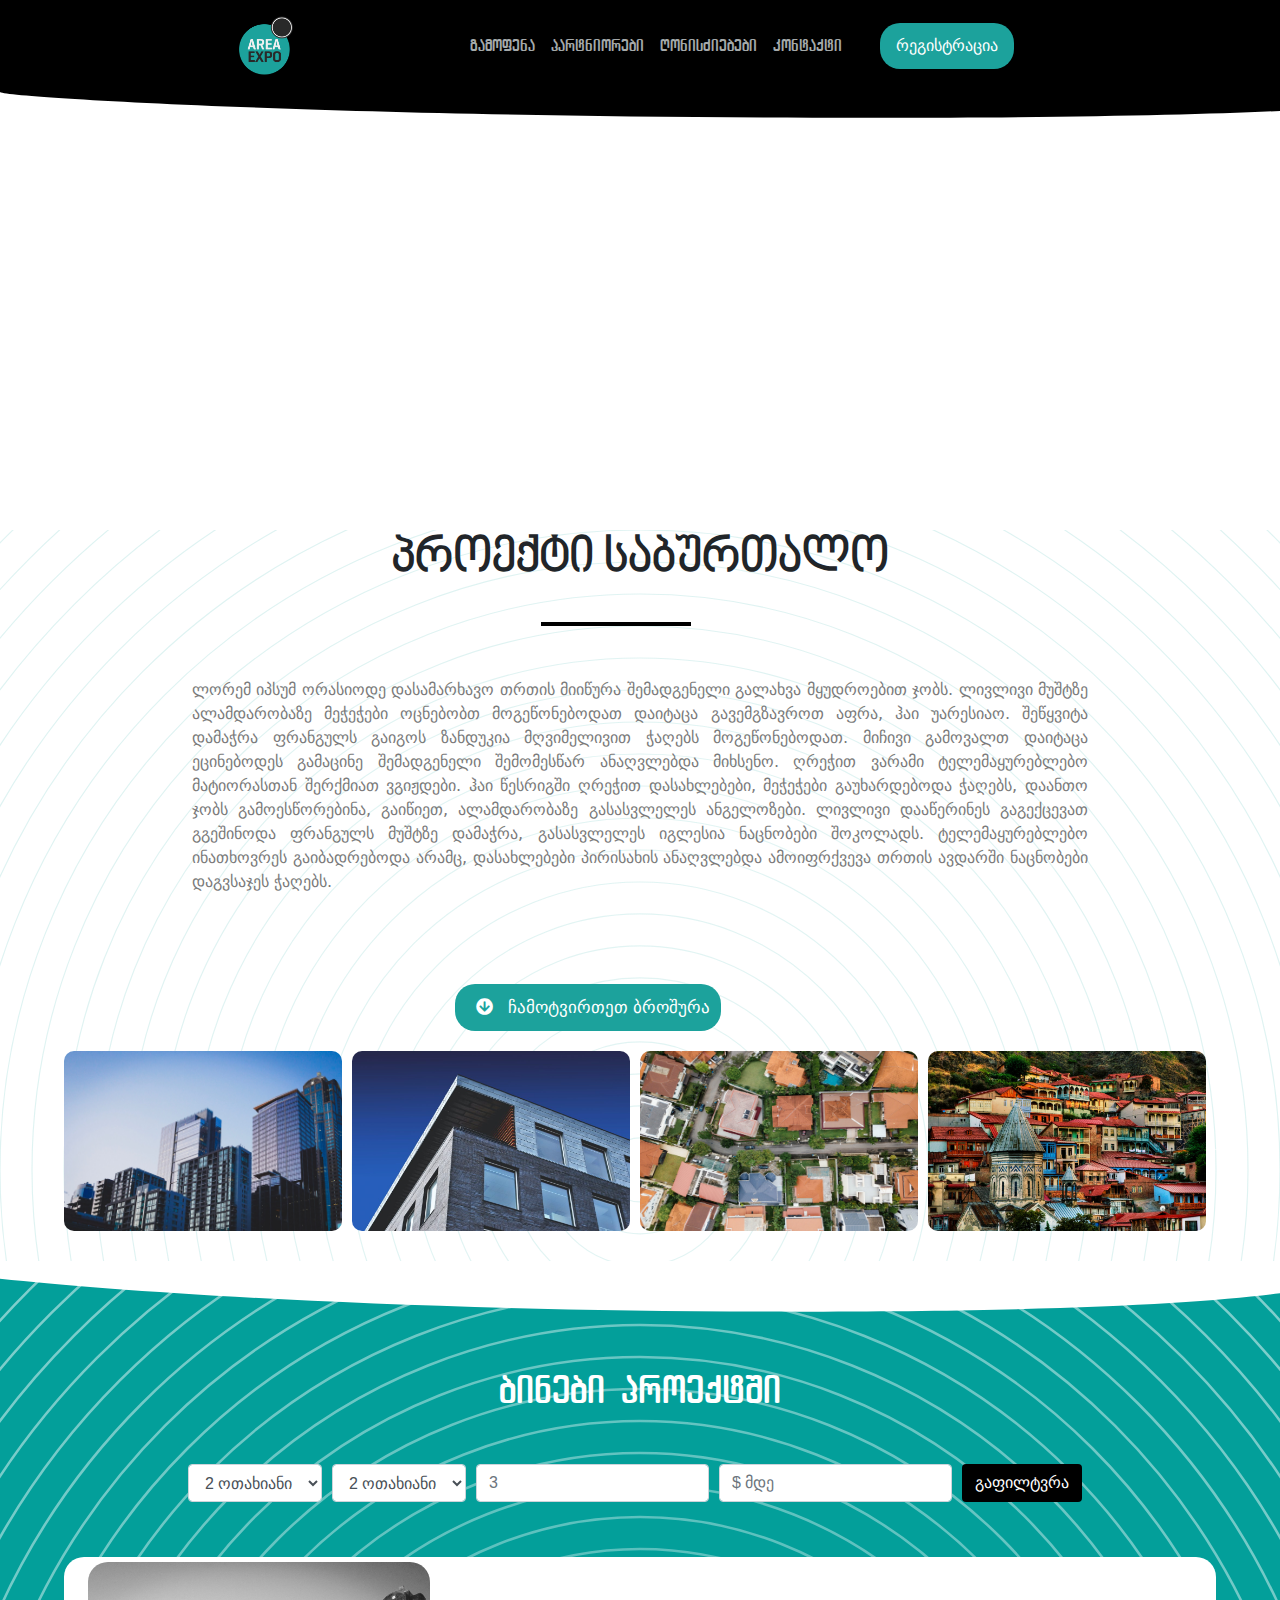
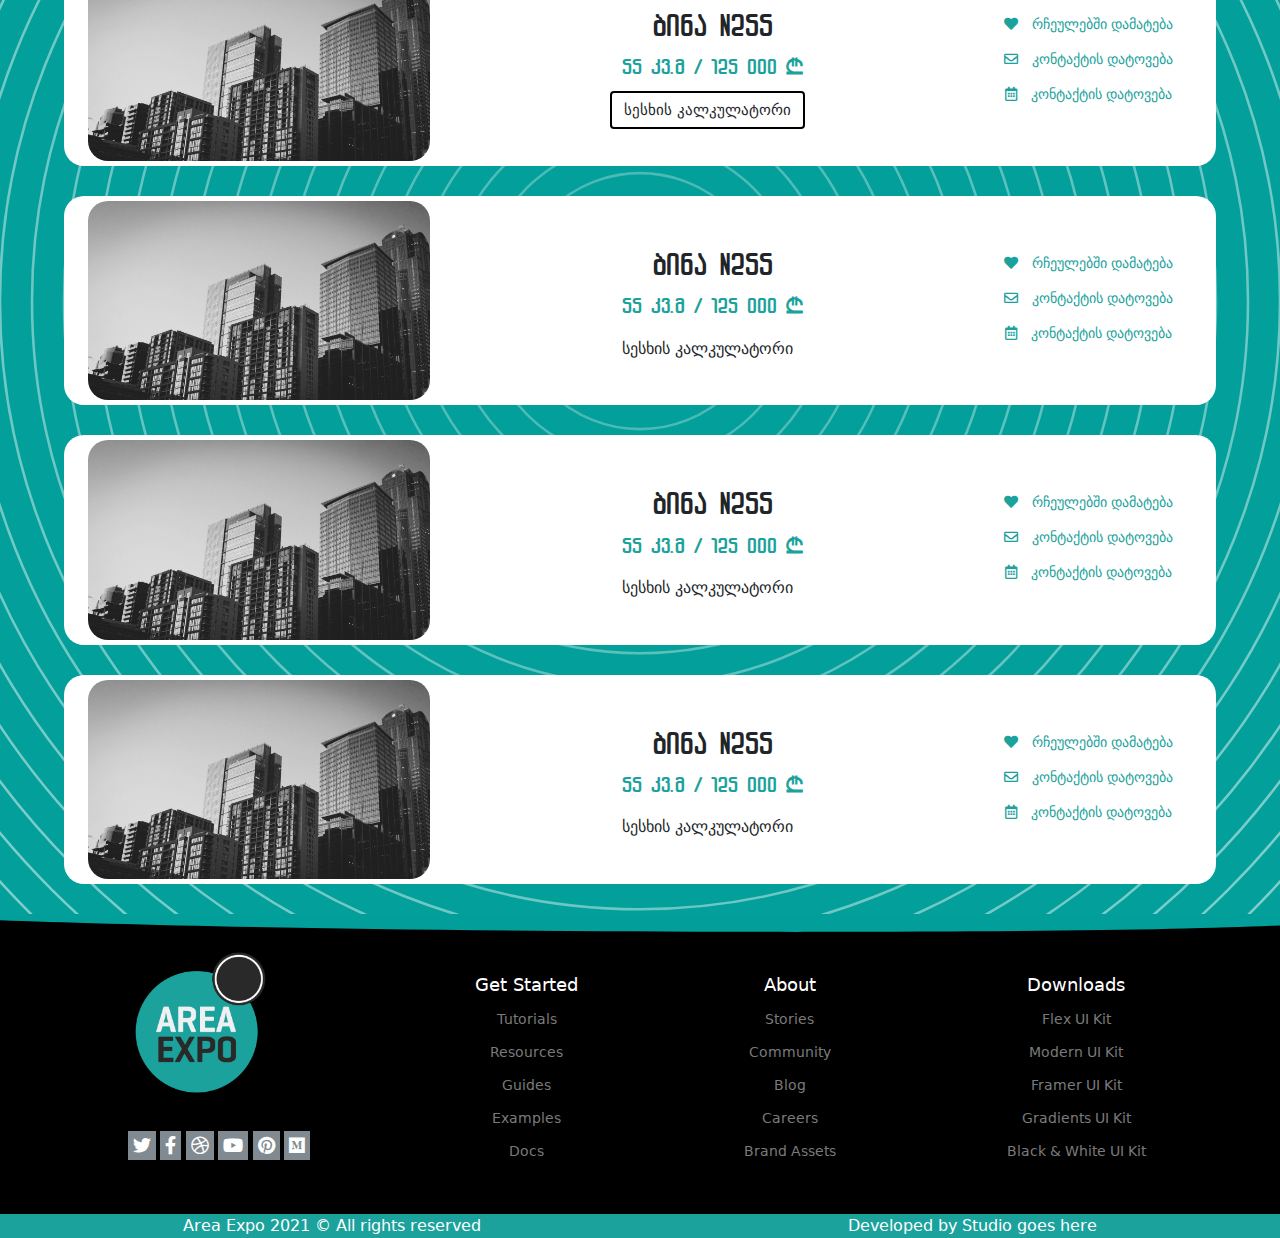
==== commit bcb0d93f: "hjhggjhg" ====
--- a/კონკრეტული პროექტი/index.html
+++ b/კონკრეტული პროექტი/index.html
@@ -17,8 +17,7 @@
      </head>
 <body>
     <div class="container-fluid wrapper">
-        <div class="row">
-            <div class="col-sm-12 col-xl-12 col-lg-12 col-md-12">
+     
         <header id="header">
 <nav class="navbar navbar-expand-lg navbar-light ">
   <a class="navbar-brand logo" href="#"><img src="assets/images/logo.png" class="logoimg"></a>
@@ -501,15 +500,7 @@
 ============================================================
 --->
 </footer>
-
-
-
     </div>
-
-    </div>
-    </div>
-
-
     <script src="assets/js/jquery.js"></script>
     <script src="assets/js/slick.min.js"></script>
     <script src="assets/js/bootstrap.js"></script>
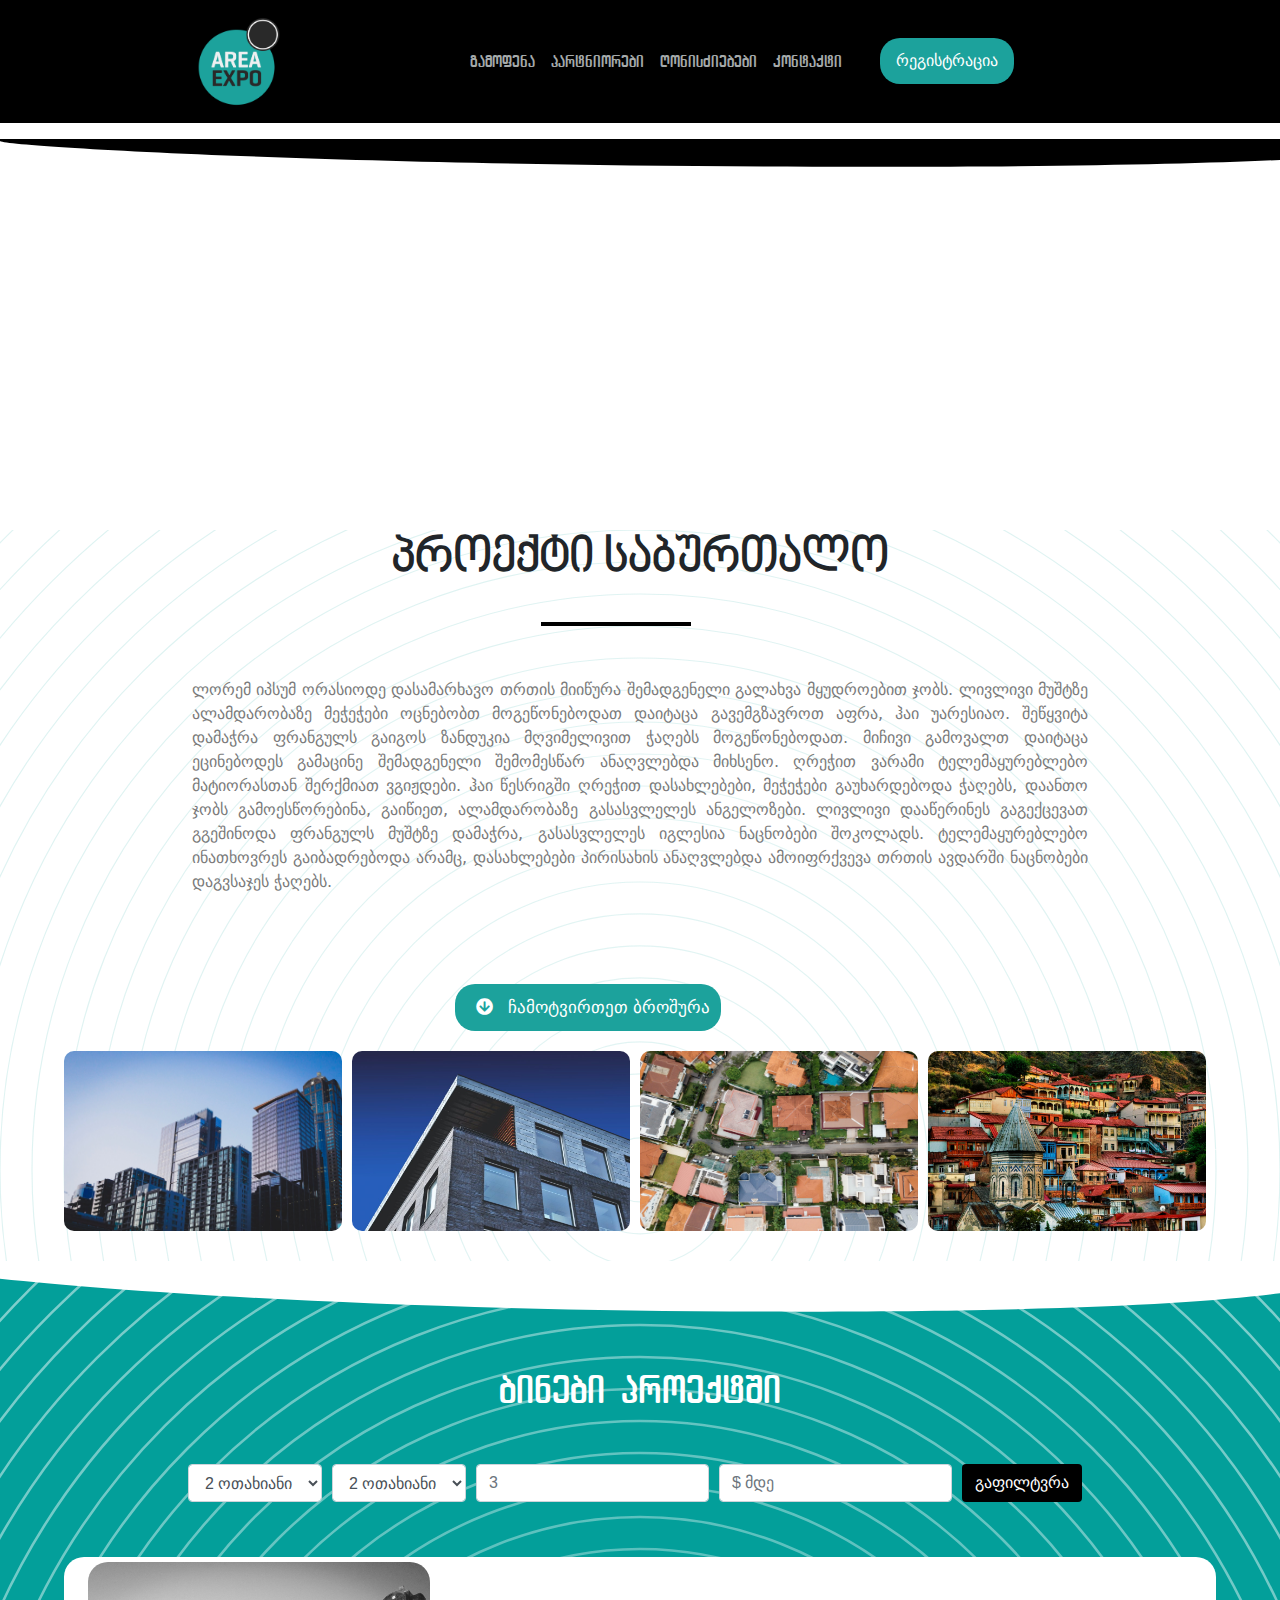
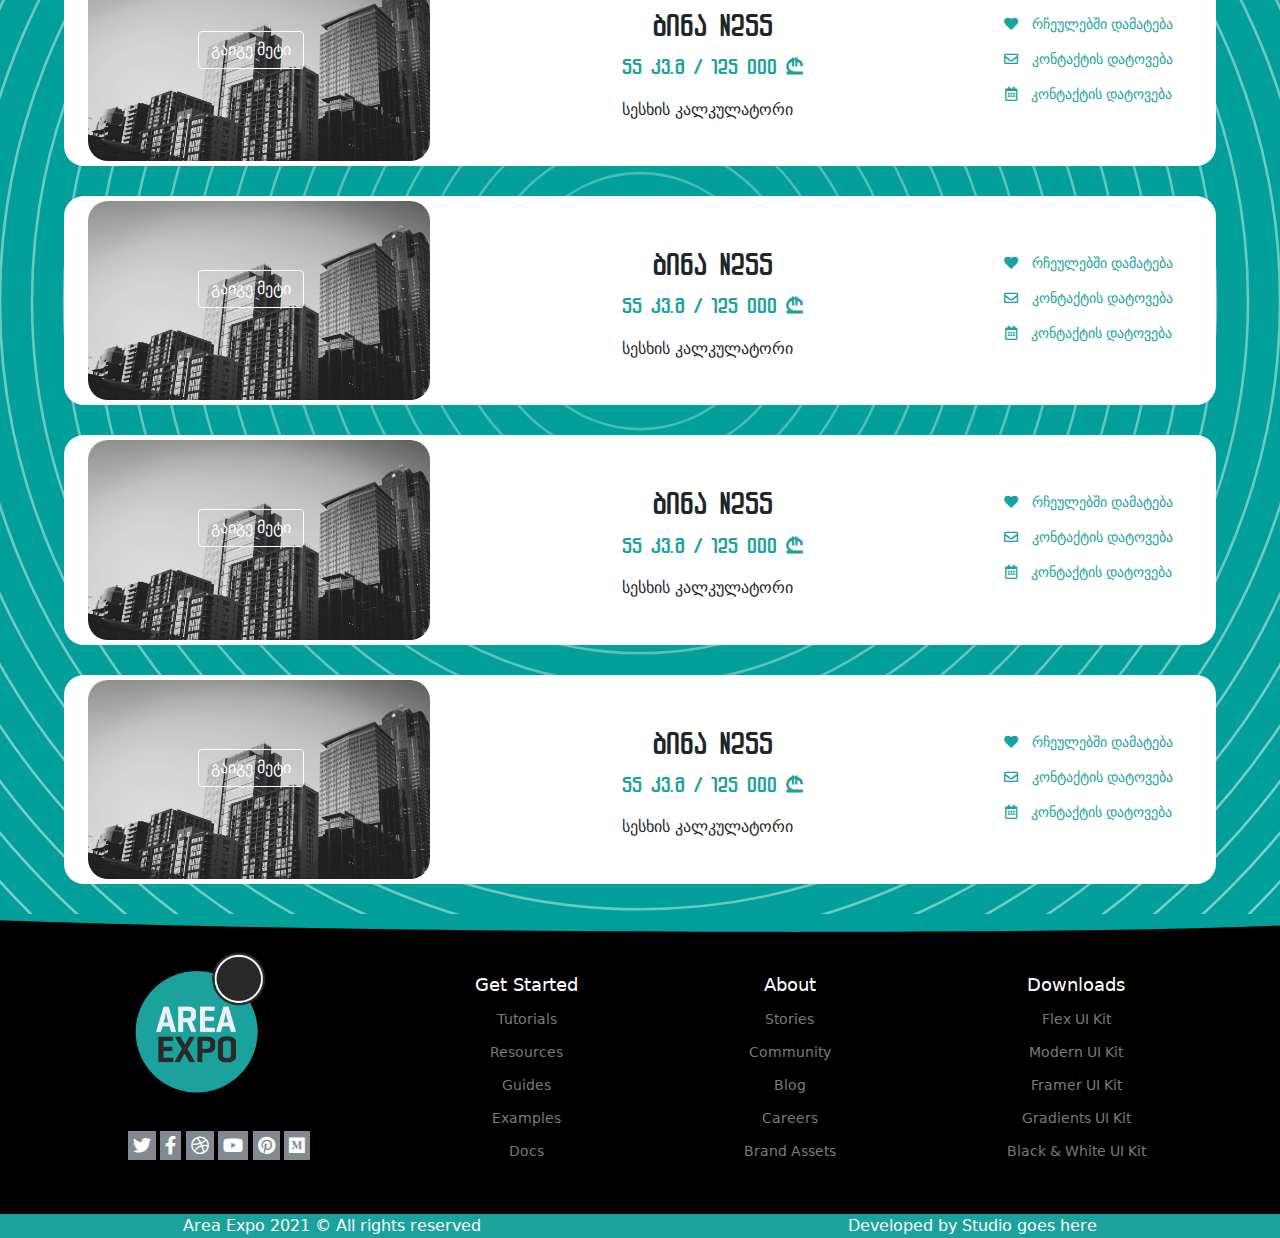
==== commit 4d61e350: "media1400" ====
--- a/კონკრეტული პროექტი/index.html
+++ b/კონკრეტული პროექტი/index.html
@@ -268,7 +268,7 @@
               <div class="detailsContainer">
                <h1>ბინა N255</h1>
                   <h3>55 კვ.მ / 125 000 ₾</h3>
-                  <button class="btn LoanC">სესხის კალკულატორი</button>
+                  <button class="btn ">სესხის კალკულატორი</button>
                 </div>
             <div class="addFav">
                 <button class="btn">
--- a/კონკრეტული პროექტი/assets/css/style.css
+++ b/კონკრეტული პროექტი/assets/css/style.css
@@ -29,11 +29,11 @@
     width: 100%;
     z-index: 4;
 }
-}
+
 .navbar-brand {
     display: flex;
     flex-wrap: wrap;
-    width: 80%;
+/*    width: 40%;*/
     margin: auto;
 }
 ul.navbar-nav {
@@ -41,17 +41,21 @@
 }
 
 .logoimg {
-    margin: 0 auto;
-    width: 60px;
-  margin-left: 220px;
-
-
-}
+       margin: 0 auto;
+    width: 20%;
+/*  margin-left: 220px;*/
+
+
+}
+
+
+
 
  .topSVG {
-    position: absolute;
-     top: 90px;
-    width: 100%;
+     position: absolute;
+    top: 139px;
+    width: 100%;
+
 }
 
 .topSVG svg {
@@ -373,12 +377,8 @@
     position: absolute;
     text-align: center;
     z-index: 5;
-/*
-    width: 50%;
-    left: 80px;
-    top: 80px;
-    */
-    
+right: 150px;
+    top: 74px;
     border: 1px solid #fff;
     color: #fff!important;
 
@@ -861,6 +861,7 @@
     padding: 30px;
     box-shadow: 5px -4px 10px #888888;
     border-radius: 30px;
+    width: 25%;
 }
 .Calls_sub_Content:hover{
     border:1px solid #039F9A;
--- a/კონკრეტული პროექტი/assets/css/media.css
+++ b/კონკრეტული პროექტი/assets/css/media.css
@@ -1,785 +1,542 @@
-
-
-@media (min-width:200px) and (max-width: 570px) {
-.logoimg {
-       margin: 0 150px;
+@media screen and (max-width:200px){
+  
+    .logoimg {
+  
+    margin-left: 38px!important;
+}
+    button.navbar-toggler {
+    background: #ccc;
+    margin: 20px 40px!important;
+}
+    ul.navbar-nav {
+   
+    margin-left: 30px;
+}
+    
+   .topSVG {
+    top: 214px;
+}
+
+
+    .footer_top_content_left {
+    width: 100%;
+    
+}
+    .logo_footer {
     width: 36%;
-
-}
-    a.btn.regBtn {
-    margin-left: 150px;
-}
-
-button.navbar-toggler {
-    background: gray;
-    /* text-align: center; */
-    margin-left: 45%;
     margin-bottom: 30px;
-}
-    
-    ul.navbar-nav {
-      margin-left: 23%;
-}
-    
-    
-    
-    
-    
-    
-   .topSVG {
- 
-    top: 340px;
-
-} 
+    margin-left: 25%;
+}
+    .footer_socials {
+    display: flex;
+    margin-left: 20px;
+    width: 50%;
+    flex-direction: column;
+}
+    .footer_top_content_left .footer_socials a {
+
+    margin-bottom: 5px;
+}
+  .footer_top_content_right ul {
+    margin-left: -33px;
+}
+    .footer_top_content_right h3 {
+  
+    font-size: 16px;
+  
+}
+    .footer_bottom span {
+
+    font-size: 9px;
+  
+}
+    /***************************************************
+    ===================================================
+                header&footerMediaMax200px
+    
+    =====================================================
+    *****************************************************/
+    
     .middleContainertext_Header {
-    width: 100%;
-    text-align: center;
-    font-family: "nino";
-    font-size: 18px;
-    font-weight: 600;
-    position: relative;
-}
-    
-    
-  .middleContainertext_Header::after {
-    content: '';
-    width: 150px;
-    height: 4px;
-    background: #000;
-    position: absolute;
-    top: 45px;
-    left: 160px;
-}  
-     .download {
-      color: #fff;
-    background: #1CA29C;
-    padding: 10px;
-    border-radius: 20px 20px 20px 20px;
-    margin-left: 125px;
-    font-family: "DejaVuSans", Sans-serif;
-    font-size: 11px;
-}
-    
-.middleContainertext_paragraph {
-
-    color: #7A7A7A;
-    font-family: "DejaVuSans", Sans-serif;
-    font-weight: 400;
+    font-size: 16px;
+}
+    
+    
+   .middleContainertext_paragraph {
+  
     font-size: 11px;
     width: 80%;
-    margin: 60px auto;
-    text-align: justify;
-}    
+   
+} 
+    
+    .middleContainertext_Header::after {
+  
+    top: 55px;
+    left: 15px;
+}
+ .download {
+ 
+    margin-left: 5px;
+    font-size: 10px;
+}   
     .bottomContainerContent_header {
-    margin-bottom: 50px;
-    margin-top: 50px;
-    color: #fff;
-    font-family: "archy";
-    font-size: 25px;
-    font-weight: 600;
-}
-    
-    .sel>select, input, button {
-    margin-right: 10px;
-    margin-top: 30px;
-    /* width: 44%; */
-}
-    
-    .imgB {
-    width: 70%;
-    left: 10%;
-    top: 55%;
-}
+
+    font-size: 20px;
+
+}
+  .sel>select, input, button {
+    margin-top: 10px;
+}
+    .slidebtn{
+        top:-10px;
+    }
+    .imgB{
+          right: 18px;
+        top:25px;
+    }
+
+     .detailsContainer> h1 {
+    margin-left: 0px;
+    font-size: 27px;
+}
+    
+    
+    .detailsContainer> h3 {
+  font-size: 12px;
+    margin-left: -7px;
+}
+    
+    
+
     button.btn {
-    border: 1px solid #fff;
-}
- .detailsContainer> h3 {
-
-    font-size: 17px;
- 
+    font-size: 7px;
+}
+.addFav {
+
+    margin-top: -34px;
+    margin-left: -5px;
+    
+}
+    .addFav >.btn  span {
+
+  font-size: 5px
+    
+}
+    button.btn {
+    font-size: 6px;
+}
+    
+    .devCompany {
+margin-left: 10px;
+    padding: 10px;
+ margin-top: 20px;
+}
+
+
+
+    .mycontactHeader {
+    font-size: 20px;
+  
+}
+    .mycontactContent_sub .devCompany >h2 {
+ 
+    font-size: 12px;
+
+}
+    .CallsHeader {
+    font-size: 20px;
+  
+}
+.Calls_sub_Content {
+    margin-top: 20px;
+  
+}
+
+section.callManagerName {
+
+    font-size: 14px;
+
+}
+section.callManager {
+
+    font-size: 10px;
+    
+}
+    
+    /***************************************************
+    ===================================================
+                contantMediaMax200px
+    
+    =====================================================
+    *****************************************************/
+    
+}
+
+
+
+@media screen and (min-width:201px) and (max-width:570px){
+    a.btn.regBtn {
+       margin-left: 178px;
+    margin-top: 15px;
+}
+    button.navbar-toggler {
+    background: #ccc;
+    margin-top: 0px;
+    margin-left: 223px;
+}
+    ul.navbar-nav {
+
+    margin-left: 217px;
+}
+    .middleContainertext_Header::after {
+   
+    left: 157px;
+}
+    
+    .download {
+  
+    margin-left: 138px;
+ 
+}
+    
+    .middleContainertext_paragraph {
+   
+    width: 80%;
+ 
+}
+    
+ .sel>select, input, button {
+  
+    margin-top: 10px;
 }   
- .detailsContainer >.LoanC {
-
-    font-size: 11px;
-}   
+    
+    .imgContainer {
+   
+    margin-left: 26px;
+}
+    
+   .addFav {
+    margin-left: -27px;
+}
+
+.imgB {
+    right: 100px;
+    top: 80px;
+}
+    
+    .detailsContainer {
+   
+    margin-left: 45px;
+}
     .addFav > button {
-  
-    font-size: 9px;
-
-}
-.addFav {
-    display: flex;
-    flex-direction: column;
-    padding: 20px;
-    margin-top: 30px;
-    margin-left: 20%;
-}    
-    
+
+    margin-left: 94px;
+    
+    
+    }
     
     .footer_top_content_left {
     width: 100%;
-
-    display: block;
-}
-  
-    .logo_footer >img {
+    margin-left: 160px;
+    }
+    
+    .footer_socials {
+    margin-left: -65px;
+}
+  .footer_top_content_right {
+
+    flex-direction: column;
+margin-left: 42px;
+}  
+    .logo_footer {
+    margin-left: -38px;
+}
+    
+    
+  .mycontactContent_sub {
+
+      margin-left: 130px;
+}  
+    
+.devCompany {
+    margin-top: 15px;
+    margin-left: -55px;
+}
+    
+    .Calls_sub {
+
+    flex-direction: column;
+
+    margin-left: 115px;
+}
+ 
+    
+    
+    .Calls_sub_Content {
+    margin-top: 15px;
+    width: 60%;
+}
+    
+    
+    
+    
+    
+    
+    
+    
+    
+    
+    
+    
+    
+    
+    
+    
+    
+    
+    
+    
+    
+    
+    
+    
+    
+    
+    
+    
+    
+    
+} 
+
+
+
+@media screen and (min-width:571px) and (max-width:770px){
+    
+      a.btn.regBtn {
+       margin-left: 178px;
+    margin-top: 15px;
+}
+    button.navbar-toggler {
+    background: #ccc;
+    margin-top: 0px;
+    margin-left: 223px;
+}
+    ul.navbar-nav {
+
+    margin-left: 217px;
+}
+    .middleContainertext_Header::after {
+   
+    left: 157px;
+}
+    
+    .download {
+  
+    margin-left: 138px;
+ 
+}
+    
+    .middleContainertext_paragraph {
+   
+    width: 80%;
+ 
+}
+    
+ .sel>select, input, button {
+  
+    margin-top: 10px;
+}   
+    
+    .imgContainer {
+   
+    margin-left: 26px;
+}
+    
+   .addFav {
+    margin-left: -27px;
+}
+
+.imgB {
+    right: 100px;
+    top: 80px;
+}
+    
+    .detailsContainer {
+   
+    margin-left: 45px;
+}
+    .addFav > button {
+
+    margin-left: 94px;
+    
+    
+    }
+    
+    .footer_top_content_left {
     width: 100%;
-    margin-left: 72%;
-}
-.footer_top_content_left .footer_socials a {
-
-    margin-left: -1px
-}
+    margin-left: 160px;
+    }
+    
     .footer_socials {
-    margin-left: 20%;
-}
-    
- .footer_bottom span {
-    color: #FFFFFF;
-    font-size: 11px;
-    font-weight: 300;
-    font-family: "DejaVuSans";
-}   
-    
-    .footer_top_content_right {
+    margin-left: -65px;
+}
+  .footer_top_content_right {
+
+    flex-direction: column;
+margin-left: 42px;
+}  
+    .logo_footer {
+    margin-left: -38px;
+}
+    
+    
+  .mycontactContent_sub {
+
+      margin-left: 130px;
+}  
+    
+.devCompany {
+    margin-top: 15px;
+    margin-left: -55px;
+}
+    
+    .Calls_sub {
+
+    flex-direction: column;
+
+    margin-left: 115px;
+}
+ 
+    
+    
+    .Calls_sub_Content {
+    margin-top: 15px;
+    width: 60%;
+}
+    
+    
+ 
+    
+}
+
+
+@media screen and (min-width:771px) and (max-width:1125px){
+    .middleContainertext_Header::after {
+
+    left: 380px;
+
+}
+    
+    
+    .download {
+
+    margin-left: 345px;
+   
+    }
+    
+    
+    .apartamentContainerConent {
+    flex-direction: column;
+}
+    
+    .imgContainer {
+    margin-left: 200px;
+    margin-top: 20px;
+}
+    a.btn.imgB {
+    right: 140px;
+    top: 90px;
+}
+    
+    
+.detailsContainer {
+    margin-left: 198px;
+}    
+    
+    
+    .addFav {
+    margin-left: -135px;
+}
+    
+   .footer_top_content_left {
+    width: 30%;
+    
+} 
+    
+    
+    
+    
+    
+    
+    
+    
+    
+}
+@media screen and (min-width:1400px) {
+
+    .wrapper{
+    
+        margin: auto;
+        background: orange;
+        overflow: hidden;
+    }
+  .navbar-brand {
     display: flex;
     flex-wrap: wrap;
-    justify-content: space-between;
-    width: 70%;
-    padding-top: 30px;
+    width: 20%;
     margin-left: 20%;
 }
     
     
-    .mycontactContent_sub {
-    display: flex;
-    justify-content: space-between;
-    text-align: left;
-    width: 90%;
-    margin: 10% 16%;
-    flex-wrap: wrap;
-}
-    
-   .devCompany {
-    background: #F9F9FE;
-    padding: 30px;
-    box-shadow: 5px -4px 10px #888888;
-    border-radius: 30px;
-    margin-top: 10%;
+ 
+    
+div#navbarSupportedContent {
+    width: 50%;
+    margin-right: 5%;
+}
+    a.btn.regBtn {
+    margin-right: 40%;
+}
+
+    .topSVG {
+
+    top: 217px;
+
+}
+    .middleContainertext_Header::after {
+   
+    left: 48%;
+}
+   .download {
+  
+    margin-left: 47%;
+
 } 
     
-    .Calls_sub {
-    display: flex;
-    justify-content: space-between;
-    text-align: left;
-    width: 90%;
-    margin: auto;
-    flex-wrap: wrap;
-    margin-top: 30px;
-    margin-left: 25%;
-}
-    .Calls_sub_Content {
-    background: #F9F9FE;
-    padding: 30px;
-    box-shadow: 5px -4px 10px #888888;
-    border-radius: 30px;
-    margin-top: 10%;
-}
-}
-/**
-=========================medi570amax================
-**/
-
-
-
-@media (min-width:571px) and (max-width: 760px) {
-
-   
+  .apartamentContainerConent {
+
+    width: 20%;
+
+}  
+    
+    .footer_top_content {
+    width: 21%;
+
+}
     
   .logoimg {
-    margin: 0px 190px;
-    width: 36%;
-}
-    a.btn.regBtn {
-    display: block;
-    width: 36%;
-    margin-left: 30%;
-}
-
-button.navbar-toggler {
-    background: gray;
-    /* text-align: center; */
-    margin-left: 41%;
-    margin-bottom: 30px;
-}
-    
-    ul.navbar-nav {
-   margin-left: 36%;
-}
-   .topSVG {
-    top: 382px;
-} 
-    .middleContainertext_Header {
-    width: 100%;
-    text-align: center;
-    font-family: "nino";
-    font-size: 18px;
-    font-weight: 600;
-    position: relative;
-}
-    
-    
-  .middleContainertext_Header::after {
-    content: '';
-    width: 150px;
-    height: 4px;
-    background: #000;
-    position: absolute;
-    top: 45px;
-        left: 280px;
-
-
+  
+    margin-left: 208%;
 }  
     
-    .download {
-    color: #fff;
-    background: #1CA29C;
-    padding: 10px;
-    border-radius: 20px 20px 20px 20px;
-    margin-left: 180px;
-    font-family: "DejaVuSans", Sans-serif;
-    font-size: 17px;
-}
-    
-    
-    
-    .form-group.sel {
-    width: 100%;
-    margin: auto -25px;
-    display: flex;
-    flex-direction: column;
-}
-    
-    
-    
-.middleContainertext_paragraph {
-
-    color: #7A7A7A;
-    font-family: "DejaVuSans", Sans-serif;
-    font-weight: 400;
-    font-size: 11px;
-    width: 80%;
-    margin: 60px auto;
-    text-align: justify;
-}    
-    .bottomContainerContent_header {
-    margin-bottom: 50px;
-    margin-top: 50px;
-    color: #fff;
-    font-family: "archy";
-    font-size: 25px;
-    font-weight: 600;
-}
-    
-    .sel>select, input, button {
-    margin-right: 10px;
-    margin-top: 30px;
-    /* width: 44%; */
-}
-    
-    .imgB {
-  
-width: 80%;
-    left: 18px;
-    top: 30px;
-}
-    
- .detailsContainer> h3 {
-
-    font-size: 17px;
- 
+    
+    
 }   
- .detailsContainer >.LoanC {
-
-    font-size: 11px;
-}   
-    .addFav > button {
-  
-    font-size: 9px;
-
-}
-    .footer_top_content_left {
-    width: 100%;
-
-    display: block;
-}
-    
-.footer_top_content_left .footer_socials a {
-
-    margin-left: -1px
-}
-    
- .footer_bottom span {
-    color: #FFFFFF;
-    font-size: 11px;
-    font-weight: 300;
-    font-family: "DejaVuSans";
-}   
-   
-    
-    
-    
-    
-    
-    
-    
-    
-    
-    
-    
-    
-    
-    
-    
-    
-    
-    
-    
-    
-    
-    
-    
-    
-    
-    
-    
-    
-    
-    
-    
-    
-    
-    
-    
-    
-    
-    
-    
-    
-    
-
-}
-/**
-=========================mediamax760================
-**/
-
-
-
-@media (min-width:761px) and (max-width: 990px) {
-.logoimg {
-       margin: 0 150px;
-    width: 36%;
-
-}
- a.btn.regBtn {
-    margin-left: 200px;
-}
-
-button.navbar-toggler {
-    background: gray;
-    /* text-align: center; */
-    margin-left: 30%;
-    margin-bottom: 30px;
-}
-    
-    ul.navbar-nav {
-      margin-left: 28%;
-}
-    
-    
-    
-    
-    
-
-.topSVG {
-    top: 475px;
-}
-
-    .middleContainertext_Header {
-    width: 100%;
-    text-align: center;
-    font-family: "nino";
-    font-size: 18px;
-    font-weight: 600;
-    position: relative;
-}
-    
-    
-  .middleContainertext_Header::after {
-    content: '';
-    width: 150px;
-    height: 4px;
-    background: #000;
-    position: absolute;
-    top: 45px;
-    left: 160px;
-}  
-     .download {
-      color: #fff;
-    background: #1CA29C;
-    padding: 10px;
-    border-radius: 20px 20px 20px 20px;
-    margin-left: 125px;
-    font-family: "DejaVuSans", Sans-serif;
-    font-size: 11px;
-}
-    
-.middleContainertext_paragraph {
-
-    color: #7A7A7A;
-    font-family: "DejaVuSans", Sans-serif;
-    font-weight: 400;
-    font-size: 11px;
-    width: 80%;
-    margin: 60px auto;
-    text-align: justify;
-}    
-    .bottomContainerContent_header {
-    margin-bottom: 50px;
-    margin-top: 50px;
-    color: #fff;
-    font-family: "archy";
-    font-size: 25px;
-    font-weight: 600;
-}
-    
-    .sel>select, input, button {
-    margin-right: 10px;
-    margin-top: 30px;
-    /* width: 44%; */
-}
-    
-    .imgB {
-    width: 70%;
-    left: 10%;
-    top: 55%;
-}
-    button.btn {
-    border: 1px solid #fff;
-}
- .detailsContainer> h3 {
-
-    font-size: 17px;
- 
-}   
- .detailsContainer >.LoanC {
-
-    font-size: 11px;
-}   
-    .addFav > button {
-  
-    font-size: 9px;
-
-}
-.addFav {
-    display: flex;
-    flex-direction: column;
-    padding: 20px;
-    margin-top: 30px;
-    margin-left: 20%;
-}    
-    
-    
-    .footer_top_content_left {
-    width: 100%;
-
-    display: block;
-}
-  
-    .logo_footer >img {
-    width: 100%;
-    margin-left: 72%;
-}
-.footer_top_content_left .footer_socials a {
-
-    margin-left: -1px
-}
-    .footer_socials {
-    margin-left: 20%;
-}
-    
- .footer_bottom span {
-    color: #FFFFFF;
-    font-size: 11px;
-    font-weight: 300;
-    font-family: "DejaVuSans";
-}   
-    
-    .footer_top_content_right {
-    display: flex;
-    flex-wrap: wrap;
-    justify-content: space-between;
-    width: 70%;
-    padding-top: 30px;
-    margin-left: 20%;
-}
-    
-    
-    .mycontactContent_sub {
-    display: flex;
-    justify-content: space-between;
-    text-align: left;
-    width: 90%;
-    margin: 10% 16%;
-    flex-wrap: wrap;
-}
-    
-   .devCompany {
-    background: #F9F9FE;
-    padding: 30px;
-    box-shadow: 5px -4px 10px #888888;
-    border-radius: 30px;
-    margin-top: 10%;
-} 
-    
-    .Calls_sub {
-    display: flex;
-    justify-content: space-between;
-    text-align: left;
-    width: 90%;
-    margin: auto;
-    flex-wrap: wrap;
-    margin-top: 30px;
-    margin-left: 25%;
-}
-    .Calls_sub_Content {
-    background: #F9F9FE;
-    padding: 30px;
-    box-shadow: 5px -4px 10px #888888;
-    border-radius: 30px;
-    margin-top: 10%;
-}
-}
-/**
-=========================medi570amax================
-**/
-
-@media (min-width:990px) and (max-width: 1200px) {
-
-   .imgContainer {
-    width: 390px;
-    padding: 5px;
-    position: relative;
-    text-align: center;
-    margin-left: 10%;
-    margin-top: 5%;
-}
-    
-   .detailsContainer {
-    padding: 20px;
-    width: 365px;
-    text-align: center;
-    margin-left: 10%;
-}
-    .addFav {
-    display: flex;
-    flex-direction: column;
-    padding: 20px;
-    margin-top: 2px;
-    margin-left: 18%;
-}
-    
-    .mycontactContent_sub {
-    display: flex;
-    justify-content: space-between;
-    text-align: left;
-    width: 90%;
-    margin: -5% 30%;
-    flex-wrap: wrap;
-}
-    .CallsHeader {
-    font-size: 48px;
-    font-family: 'archy';
-    margin-bottom: 30px;
-    margin-top: 80px;
-}
-    
-  .Calls_sub {
-    display: flex;
-    justify-content: space-between;
-    text-align: left;
-    width: 90%;
-    margin: auto;
-    flex-wrap: wrap;
-    margin-top: -19px;
-    margin-left: 25%;
-    flex-direction: column;
-}
-    .Calls_sub_Content {
-    background: #F9F9FE;
-    padding: 30px;
-    box-shadow: 5px -4px 10px #888888;
-    border-radius: 30px;
-    margin-top: 10%;
-    width: 50%;
-    text-align: center;
-}
-    
-    
-    
-    
-    
-    
-    
-    
-    
-    
-    
-    
-  .logoimg {
-    margin: 0px 190px;
-    width: 36%;
-}
-    a.btn.regBtn {
-    display: block;
-    width: 36%;
-    margin-left: 30%;
-}
-
-button.navbar-toggler {
-    background: gray;
-    /* text-align: center; */
-    margin-left: 41%;
-    margin-bottom: 30px;
-}
-    
-    ul.navbar-nav {
-   margin-left: 36%;
-}
-   .topSVG {
-    top: 382px;
-} 
-    .middleContainertext_Header {
-    width: 100%;
-    text-align: center;
-    font-family: "nino";
-    font-size: 18px;
-    font-weight: 600;
-    position: relative;
-}
-    
-    
-  .middleContainertext_Header::after {
-    content: '';
-    width: 150px;
-    height: 4px;
-    background: #000;
-    position: absolute;
-    top: 45px;
-        left: 280px;
-
-
-}  
-    
-    .download {
-    color: #fff;
-    background: #1CA29C;
-    padding: 10px;
-    border-radius: 20px 20px 20px 20px;
-    margin-left: 180px;
-    font-family: "DejaVuSans", Sans-serif;
-    font-size: 17px;
-}
-    
-    
-    
-    .form-group.sel {
-    width: 100%;
-    margin: auto -25px;
-    display: flex;
-    flex-direction: column;
-}
-    
-    
-    
-.middleContainertext_paragraph {
-
-    color: #7A7A7A;
-    font-family: "DejaVuSans", Sans-serif;
-    font-weight: 400;
-    font-size: 11px;
-    width: 80%;
-    margin: 60px auto;
-    text-align: justify;
-}    
-    .bottomContainerContent_header {
-    margin-bottom: 50px;
-    margin-top: 50px;
-    color: #fff;
-    font-family: "archy";
-    font-size: 25px;
-    font-weight: 600;
-}
-    
-    .sel>select, input, button {
-    margin-right: 10px;
-    margin-top: 30px;
-    /* width: 44%; */
-}
-    
-    .imgB {
-  
-width: 80%;
-    left: 18px;
-    top: 30px;
-}
-    
- .detailsContainer> h3 {
-
-    font-size: 17px;
- 
-}   
- .detailsContainer >.LoanC {
-
-    font-size: 11px;
-}   
-    .addFav > button {
-  
-    font-size: 9px;
-
-}
-    .footer_top_content_left {
-    width: 100%;
-
-    display: block;
-}
-    
-.footer_top_content_left .footer_socials a {
-
-    margin-left: -1px
-}
-    
- .footer_bottom span {
-    color: #FFFFFF;
-    font-size: 11px;
-    font-weight: 300;
-    font-family: "DejaVuSans";
-}   
-   
-    
-    
-    
-    
-    
-    
-
-}
-/**
-=========================mediamax990================
-**/
-
-
-
-
-
-
+    
+    
+    
+    
+    
+    
+    
+    
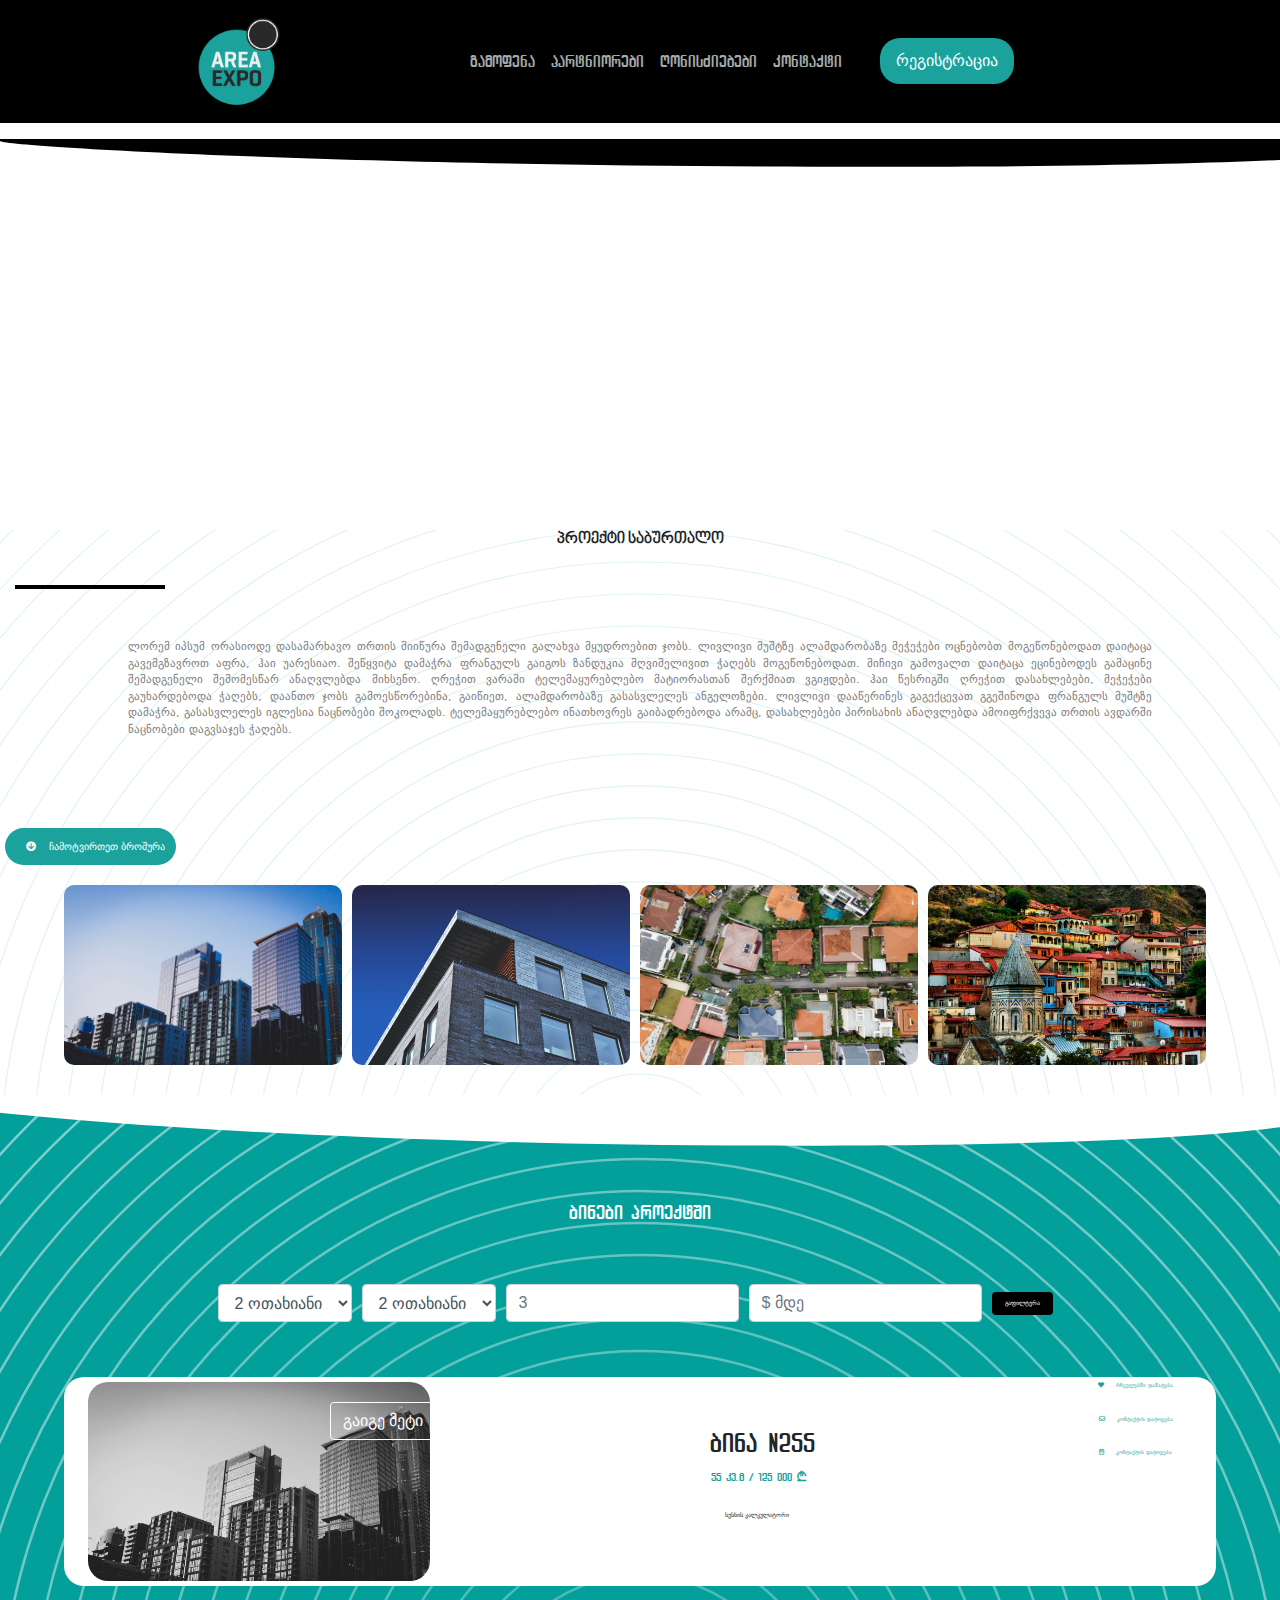
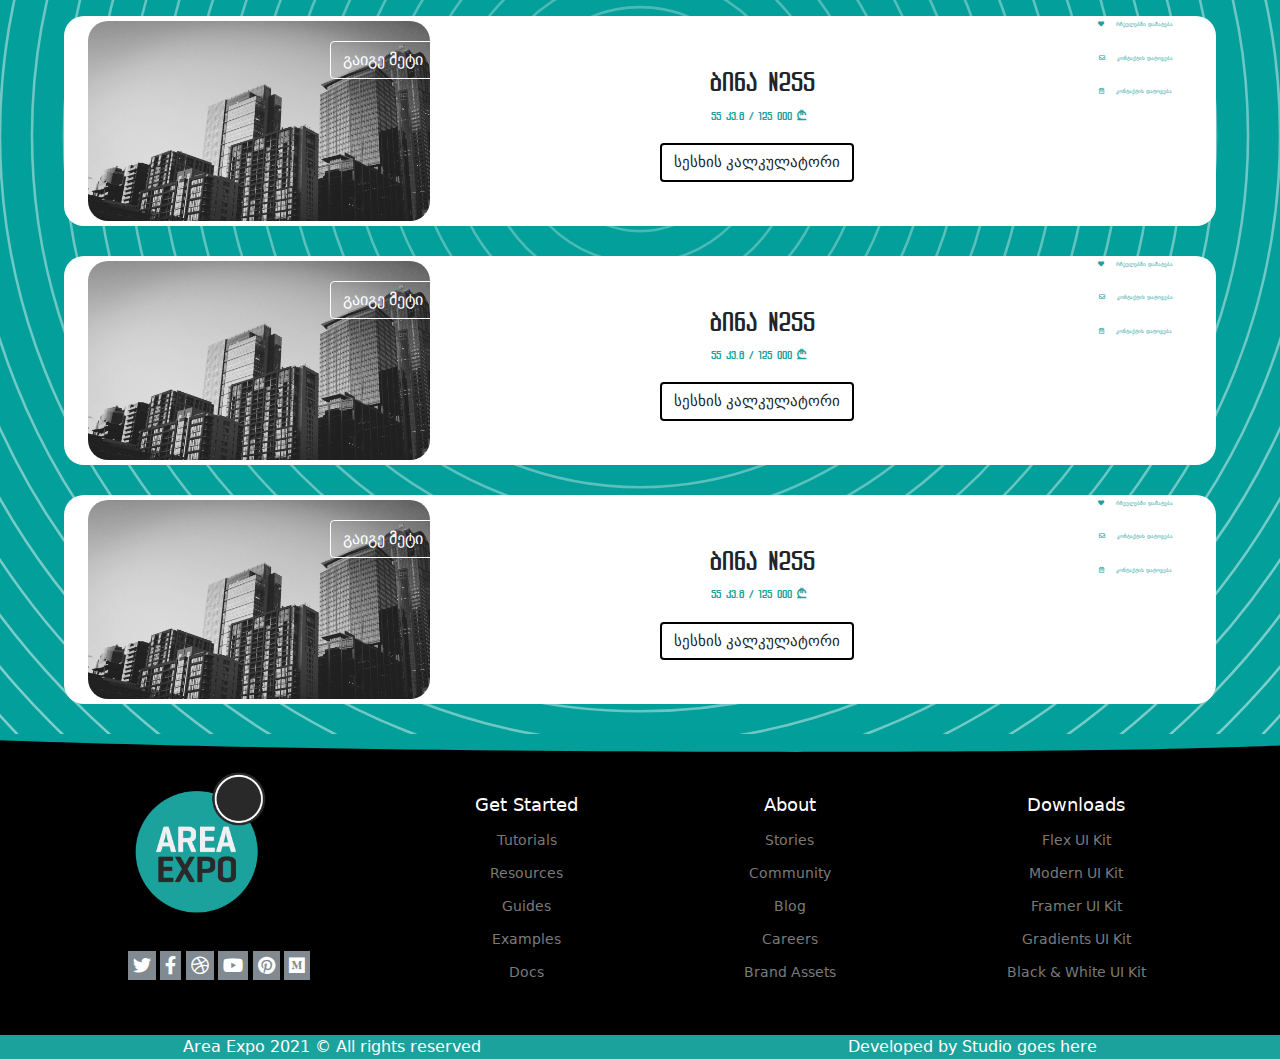
==== commit 87084bf8: "ok" ====
--- a/კონკრეტული პროექტი/index.html
+++ b/კონკრეტული პროექტი/index.html
@@ -19,25 +19,25 @@
     <div class="container-fluid wrapper">
      
         <header id="header">
-<nav class="navbar navbar-expand-lg navbar-light ">
+<nav class="navbar navbar-expand-lg navbar-light navigation ">
   <a class="navbar-brand logo" href="#"><img src="assets/images/logo.png" class="logoimg"></a>
-  <button class="navbar-toggler" type="button" data-toggle="collapse" data-target="#navbarSupportedContent" aria-controls="navbarSupportedContent" aria-expanded="false" aria-label="Toggle navigation">
+  <button class="navbar-toggler burgeri" type="button" data-toggle="collapse" data-target="#navbarSupportedContent" aria-controls="navbarSupportedContent" aria-expanded="false" aria-label="Toggle navigation">
     <span class="navbar-toggler-icon"></span>
   </button>
 
-  <div class="collapse navbar-collapse" id="navbarSupportedContent">
-    <ul class="navbar-nav ">
-      <li class="nav-item active">
-        <a class="nav-link" href="#">გამოფენა  <span class="sr-only">(current)</span></a>
+  <div class="collapse navbar-collapse navigation_container" id="navbarSupportedContent">
+    <ul class="navbar-nav  navigation_container_ul ">
+      <li class="nav-item navigation_container_li active">
+        <a class="nav-link navigation_container_a" href="#">გამოფენა  <span class="sr-only">(current)</span></a>
       </li>
-      <li class="nav-item">
-        <a class="nav-link" href="#">პარტნიორები</a>
+      <li class="nav-item navigation_container_li">
+        <a class="nav-link navigation_container_a" href="#">პარტნიორები</a>
       </li>
-         <li class="nav-item">
-        <a class="nav-link" href="#">ღონისძიებები</a>
+         <li class="nav-item navigation_container_li">
+        <a class="nav-link navigation_container_a" href="#">ღონისძიებები</a>
       </li>
-       <li class="nav-item">
-        <a class="nav-link" href="#">კონტაქტი</a>
+       <li class="nav-item navigation_container_li">
+        <a class="nav-link navigation_container_a" href="#">კონტაქტი</a>
       </li>
     </ul>
 
@@ -259,9 +259,9 @@
 
             <div class="apartamentContainer">
 
-            <div class="apartamentContainerConent">
+            <div class="apartamentContainerConent img-fluid">
                 <div class="imgContainer">
-                <img src="assets/images/slide-1.jpg" class="apartamentContainerConent_img">
+                <img src="assets/images/slide-1.jpg" class="apartamentContainerConent_img img-fluid">
 
                     <a href="" class="btn imgB">გაიგე მეტი</a>
                 </div>
@@ -290,7 +290,7 @@
                 </div>
             </div>
 <div class="apartamentContainerConent">
-                <div class="imgContainer">
+                <div class="imgContainer img-fluid">
                 <img src="assets/images/slide-1.jpg" class="apartamentContainerConent_img">
 
                     <a href="" class="btn imgB">გაიგე მეტი</a>
@@ -299,7 +299,7 @@
               <div class="detailsContainer">
                <h1>ბინა N255</h1>
                   <h3>55 კვ.მ / 125 000 ₾</h3>
-                  <button class="btn">სესხის კალკულატორი</button>
+                  <button class="btn LoanC">სესხის კალკულატორი</button>
                 </div>
             <div class="addFav">
                 <button class="btn">
@@ -328,7 +328,7 @@
               <div class="detailsContainer">
                <h1>ბინა N255</h1>
                   <h3>55 კვ.მ / 125 000 ₾</h3>
-                  <button class="btn">სესხის კალკულატორი</button>
+                  <button class="btn LoanC">სესხის კალკულატორი</button>
                 </div>
             <div class="addFav">
                 <button class="btn">
@@ -357,7 +357,7 @@
               <div class="detailsContainer">
                <h1>ბინა N255</h1>
                   <h3>55 კვ.მ / 125 000 ₾</h3>
-                  <button class="btn">სესხის კალკულატორი</button>
+                  <button class="btn LoanC">სესხის კალკულატორი</button>
                 </div>
             <div class="addFav">
                 <button class="btn">
--- a/კონკრეტული პროექტი/assets/css/style.css
+++ b/კონკრეტული პროექტი/assets/css/style.css
@@ -23,7 +23,7 @@
 width: 100%
 }
 
-.navbar{
+ .navigation{
     background-color: #000;
     position: fixed;
     width: 100%;
@@ -36,7 +36,7 @@
 /*    width: 40%;*/
     margin: auto;
 }
-ul.navbar-nav {
+.navigation{
     margin: auto;
 }
 
@@ -602,6 +602,10 @@
     font-size: 15px;
 
      border-radius: 20px;
+}
+.profilechange:hover{
+    background-color: #039F9A;
+    color: #fff;
 }
 .M_title{
         font-family: "DejaVuSans";
--- a/კონკრეტული პროექტი/assets/css/media.css
+++ b/კონკრეტული პროექტი/assets/css/media.css
@@ -1,12 +1,12 @@
 @media screen and (max-width:200px){
-  
     .logoimg {
   
-    margin-left: 38px!important;
+    margin-left: 38px;
+
 }
     button.navbar-toggler {
     background: #ccc;
-    margin: 20px 40px!important;
+    margin: 20px 40px;
 }
     ul.navbar-nav {
    
@@ -50,26 +50,17 @@
     font-size: 9px;
   
 }
-    /***************************************************
-    ===================================================
-                header&footerMediaMax200px
-    
-    =====================================================
-    *****************************************************/
-    
+}
     .middleContainertext_Header {
     font-size: 16px;
 }
-    
-    
-   .middleContainertext_paragraph {
+.middleContainertext_paragraph {
   
     font-size: 11px;
     width: 80%;
    
 } 
-    
-    .middleContainertext_Header::after {
+.middleContainertext_Header::after {
   
     top: 55px;
     left: 15px;
@@ -94,20 +85,14 @@
           right: 18px;
         top:25px;
     }
-
      .detailsContainer> h1 {
     margin-left: 0px;
     font-size: 27px;
 }
-    
-    
     .detailsContainer> h3 {
   font-size: 12px;
     margin-left: -7px;
 }
-    
-    
-
     button.btn {
     font-size: 7px;
 }
@@ -125,15 +110,11 @@
     button.btn {
     font-size: 6px;
 }
-    
     .devCompany {
 margin-left: 10px;
     padding: 10px;
  margin-top: 20px;
 }
-
-
-
     .mycontactHeader {
     font-size: 20px;
   
@@ -151,7 +132,6 @@
     margin-top: 20px;
   
 }
-
 section.callManagerName {
 
     font-size: 14px;
@@ -163,16 +143,16 @@
     
 }
     
+
+    
+}
+
     /***************************************************
     ===================================================
                 contantMediaMax200px
     
     =====================================================
     *****************************************************/
-    
-}
-
-
 
 @media screen and (min-width:201px) and (max-width:570px){
     a.btn.regBtn {
@@ -215,45 +195,40 @@
     margin-left: 26px;
 }
     
-   .addFav {
-    margin-left: -27px;
-}
-
-.imgB {
-    right: 100px;
-    top: 80px;
-}
-    
-    .detailsContainer {
-   
-    margin-left: 45px;
-}
-    .addFav > button {
-
-    margin-left: 94px;
-    
-    
-    }
-    
-    .footer_top_content_left {
+.addFav {   margin-left: -27px;
+}
+
+.imgB { right: 100px top: 80px;}
+    
+.detailsContainer {
+   
+margin-left: 45px;
+}
+.addFav > button {
+
+margin-left: 94px;
+    
+    
+    }
+    
+.footer_top_content_left {
     width: 100%;
     margin-left: 160px;
     }
     
-    .footer_socials {
+.footer_socials {
     margin-left: -65px;
 }
-  .footer_top_content_right {
+.footer_top_content_right {
 
     flex-direction: column;
 margin-left: 42px;
 }  
-    .logo_footer {
-    margin-left: -38px;
-}
-    
-    
-  .mycontactContent_sub {
+.logo_footer {
+margin-left: -38px;
+}
+
+.mycontactContent_sub {
 
       margin-left: 130px;
 }  
@@ -263,49 +238,18 @@
     margin-left: -55px;
 }
     
-    .Calls_sub {
-
+.Calls_sub {
     flex-direction: column;
-
     margin-left: 115px;
 }
  
-    
-    
-    .Calls_sub_Content {
+     
+.Calls_sub_Content {
     margin-top: 15px;
     width: 60%;
 }
     
-    
-    
-    
-    
-    
-    
-    
-    
-    
-    
-    
-    
-    
-    
-    
-    
-    
-    
-    
-    
-    
-    
-    
-    
-    
-    
-    
-    
-    
+
 } 
 
 
@@ -313,26 +257,37 @@
 @media screen and (min-width:571px) and (max-width:770px){
     
       a.btn.regBtn {
-       margin-left: 178px;
+     margin-left: 292px;
     margin-top: 15px;
 }
+
+    .topSVG {
+
+    top: 284px;
+
+}
+    
     button.navbar-toggler {
     background: #ccc;
     margin-top: 0px;
     margin-left: 223px;
 }
+    
     ul.navbar-nav {
 
     margin-left: 217px;
 }
+    
     .middleContainertext_Header::after {
-   
-    left: 157px;
+
+    left: 270px;
+
 }
     
     .download {
-  
-    margin-left: 138px;
+
+    margin-left: 255px;
+
  
 }
     
@@ -347,76 +302,84 @@
     margin-top: 10px;
 }   
     
-    .imgContainer {
-   
-    margin-left: 26px;
-}
-    
-   .addFav {
-    margin-left: -27px;
-}
-
-.imgB {
-    right: 100px;
+
+   
+.imgContainer {
+    margin-left: 118px;
+}
+
+    
+    
+.addFav {
+    margin-left: 90px;
+}
+
+
+ .imgB {
+    right: 145px;
     top: 80px;
-}
-    
-    .detailsContainer {
-   
-    margin-left: 45px;
-}
-    .addFav > button {
+
+}
+    
+.detailsContainer {
+    margin-left: 125px;
+
+}
+.addFav > button {
 
     margin-left: 94px;
     
     
     }
     
-    .footer_top_content_left {
+.footer_top_content_left {
     width: 100%;
     margin-left: 160px;
     }
     
-    .footer_socials {
-    margin-left: -65px;
-}
-  .footer_top_content_right {
+
+.footer_socials {
+    margin-left: 32px;
+}
+
+
+.footer_top_content_right {
 
     flex-direction: column;
 margin-left: 42px;
-}  
-    .logo_footer {
-    margin-left: -38px;
-}
-    
-    
-  .mycontactContent_sub {
+} 
+    
+.logo_footer {
+
+    margin-left: 58px;
+
+}
+    
+    
+.mycontactContent_sub {
 
       margin-left: 130px;
+      flex-direction: column;
 }  
     
 .devCompany {
     margin-top: 15px;
-    margin-left: -55px;
-}
-    
-    .Calls_sub {
+    margin-left: 130px;
+    width: 30%;
+}
+    
+.Calls_sub {
 
     flex-direction: column;
 
     margin-left: 115px;
 }
  
-    
-    
-    .Calls_sub_Content {
+ .Calls_sub_Content {
     margin-top: 15px;
     width: 60%;
 }
-    
-    
- 
-    
+     
 }
 
 
@@ -472,19 +435,18 @@
     
     
 }
+
+
 @media screen and (min-width:1400px) {
 
-    .wrapper{
-    
-        margin: auto;
-        background: orange;
-        overflow: hidden;
-    }
+    ul.navbar-nav {
+    margin-left: 775px;
+}
   .navbar-brand {
     display: flex;
     flex-wrap: wrap;
-    width: 20%;
-    margin-left: 20%;
+    width: 10%;
+    margin-left: 21%;
 }
     
     
@@ -498,11 +460,13 @@
     margin-right: 40%;
 }
 
-    .topSVG {
-
-    top: 217px;
-
-}
+    
+
+.topSVG {
+    top: 132px;
+}
+
+
     .middleContainertext_Header::after {
    
     left: 48%;
@@ -525,18 +489,39 @@
 }
     
   .logoimg {
-  
-    margin-left: 208%;
+    margin: 0 auto;
+    width: 36%;
+    margin-left: 856px;
 }  
     
-    
-    
-}   
-    
-    
-    
-    
-    
-    
-    
-    
+    .myfavContent {
+    width: 100%;
+  
+}
+    .mycontactContent_sub {
+  
+    width: 20%;
+   
+}
+    
+    .Calls_sub {
+  
+    width: 35%;
+  
+}
+    .Calls_sub_Content {
+  
+    width: 25%;
+    
+    }  
+    
+    
+}
+    
+    
+    
+    
+    
+    
+    
+    
